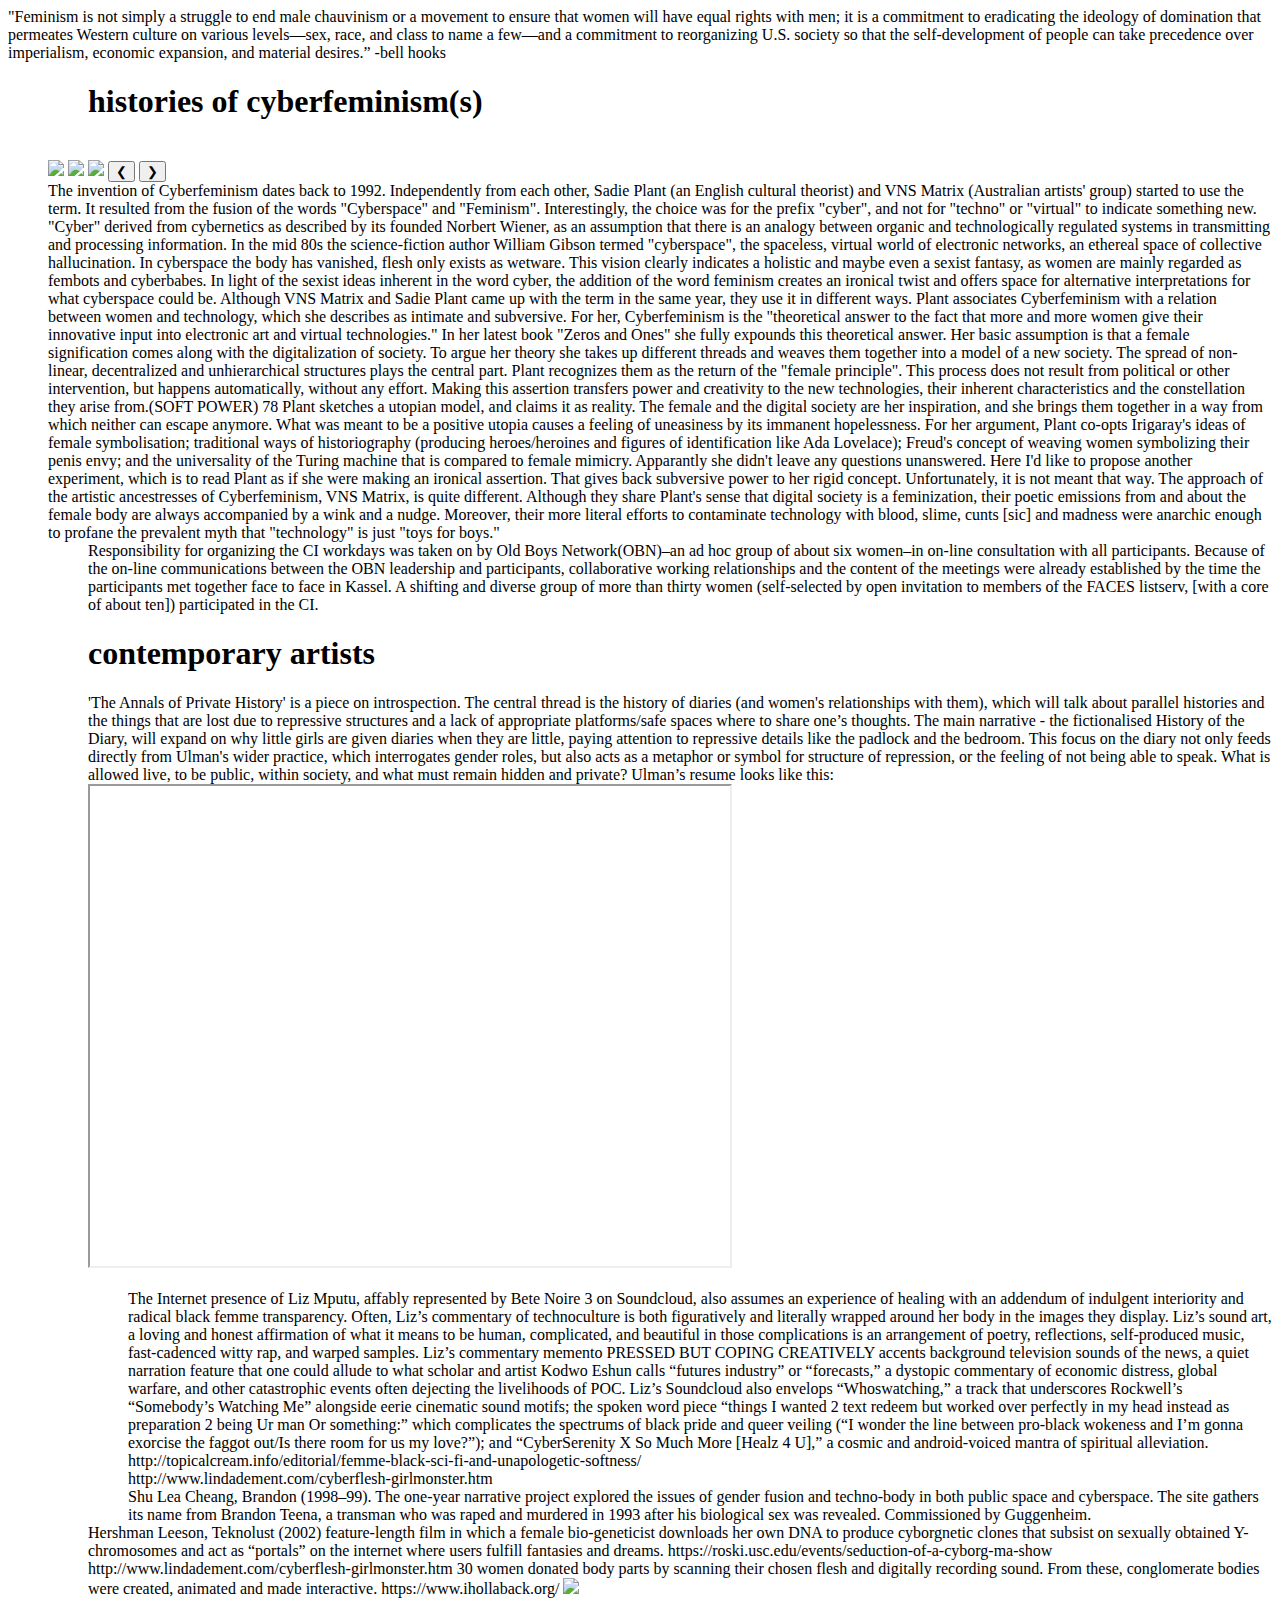
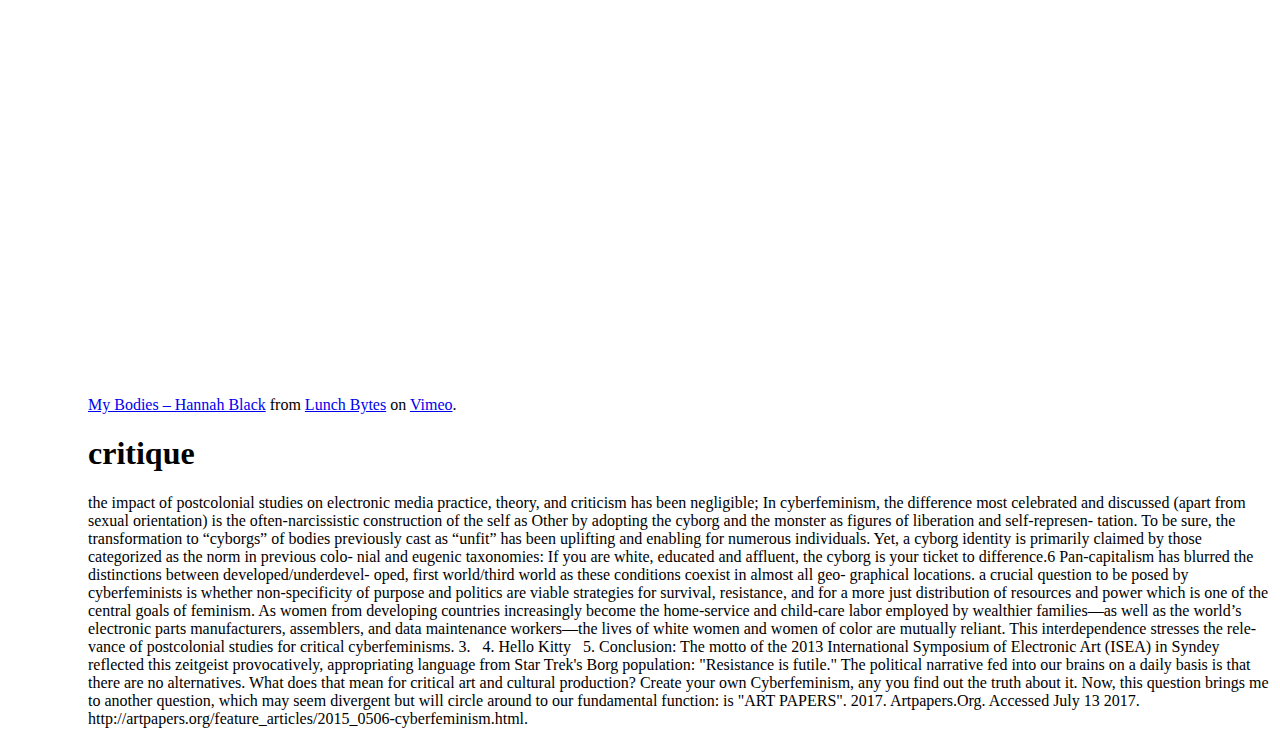
==== index.html @ 3888ca68 "Create index.html" ====
<!DOCTYPE html>
<html>
    <head>
        <script src="http://ajax.googleapis.com/ajax/libs/jquery/2.0.3/jquery.min.js"></script>
        <script src="../cf.js"></script>
        <link rel="stylesheet"  href="css/global.css" />
        <link rel="stylesheet">
        

        "Feminism is not simply a struggle to end male chauvinism or a movement to ensure that women will have equal rights with men; it is a commitment to eradicating the ideology of domination that permeates Western culture on various levels—sex, race, and class to name a few—and a commitment to reorganizing U.S. society so that the self-development of people can take precedence over imperialism, economic expansion, and material desires.” -bell hooks</head>
    <style>  p.monospace {font-family: "monospace", lucida console}
        </style>
    <body>
         <ul style="list-style-type:none">
        <h1> <ul>histories of cyberfeminism(s) </ul></h1>
             <br> 
<img class="mySlides" src="http://www.stitchingworlds.net/wp-content/uploads/2014/10/bookreview_sadieplant_desaturate_w.jpg" style= "width 66%"">
<img class="mySlides" src="https://images.vice.com/motherboard/content-images/contentimage/no-id/1416343956560545.jpg" style="width:66%">
<img class="mySlides" src="https://upload.wikimedia.org/wikipedia/commons/4/41/Donna_Haraway_and_Cayenne.jpg" style="width:66%">
             <button class="w3-button w3-display-left" onclick="plusDivs(-1)">&#10094;</button>
             <button class="w3-button w3-display-right" onclick="plusDivs(+1)">&#10095;</button>
             <br>
             The invention of Cyberfeminism dates back to 1992. Independently from each other, Sadie Plant (an English cultural theorist) and VNS Matrix (Australian artists' group) started to use the term. It resulted from the fusion of the words "Cyberspace" and "Feminism". Interestingly, the choice was for the prefix "cyber", and not for "techno" or "virtual" to indicate something new. "Cyber" derived from cybernetics as described by its founded Norbert Wiener, as an assumption that there is an analogy between organic and technologically regulated systems in transmitting and processing information. In the mid 80s the science-fiction author William Gibson termed "cyberspace", the spaceless, virtual world of electronic networks, an ethereal space of collective hallucination. In cyberspace the body has vanished, flesh only exists as wetware. This vision clearly indicates a holistic and maybe even a sexist fantasy, as women are mainly regarded as fembots and cyberbabes. In light of the sexist ideas inherent in the word cyber, the addition of the word feminism creates an ironical twist and offers space for alternative interpretations for what cyberspace could be.
Although VNS Matrix and Sadie Plant came up with the term in the same year, they use it in different ways. Plant associates Cyberfeminism with a relation between women and technology, which she describes as intimate and subversive. For her, Cyberfeminism is the "theoretical answer to the fact that more and more women give their innovative input into electronic art and virtual technologies." In her latest book "Zeros and Ones" she fully expounds this theoretical answer. Her basic assumption is that a female signification comes along with the digitalization of society. To argue her theory she takes up different threads and weaves them together into a model of a new society. The spread of non-linear, decentralized and unhierarchical structures plays the central part. Plant recognizes them as the return of the "female principle". This process does not result from political or other intervention, but happens automatically, without any effort. Making this assertion transfers power and creativity to the new technologies, their inherent characteristics and the constellation they arise from.(SOFT POWER) 78
Plant sketches a utopian model, and claims it as reality. The female and the digital society are her inspiration, and she brings them together in a way from which neither can escape anymore. What was meant to be a positive utopia causes a feeling of uneasiness by its immanent hopelessness. For her argument, Plant co-opts Irigaray's ideas of female symbolisation; traditional ways of historiography (producing heroes/heroines and figures of identification like Ada Lovelace); Freud's concept of weaving women symbolizing their penis envy; and the universality of the Turing machine that is compared to female mimicry. Apparantly she didn't leave any questions unanswered. Here I'd like to propose another experiment, which is to read Plant as if she were making an ironical assertion. That gives back subversive power to her rigid concept. Unfortunately, it is not meant that way. The approach of the artistic ancestresses of Cyberfeminism, VNS Matrix, is quite different. Although they share Plant's sense that digital society is a feminization, their poetic emissions from and about the female body are always accompanied by a wink and a nudge. Moreover, their more literal efforts to contaminate technology with blood, slime, cunts [sic] and madness were anarchic enough to profane the prevalent myth that "technology" is just "toys for boys." 
<ul> Responsibility for organizing the CI workdays was taken on by Old Boys Network(OBN)–an ad hoc group of about six women–in on-line consultation with all participants. Because of the on-line communications between the OBN leadership and participants, collaborative working relationships and the content of the meetings were already established by the time the participants met together face to face in Kassel. A shifting and diverse group of more than thirty women (self-selected by open invitation to members of the FACES listserv, [with a core of about ten]) participated in the CI.</ul>
<h1> <ul class='red'> contemporary artists</ul> </h1> 
<ul> 'The Annals of Private History' is a piece on introspection. The central thread is the history of diaries (and women's relationships with them), which will talk about parallel histories and the things that are lost due to repressive structures and a lack of appropriate platforms/safe spaces where to share one’s thoughts.
The main narrative - the fictionalised History of the Diary, will expand on why little girls are given diaries when they are little, paying attention to repressive details like the padlock and the bedroom.
This focus on the diary not only feeds directly from Ulman's wider practice, which interrogates gender roles, but also acts as a metaphor or symbol for structure of repression, or the feeling of not being able to speak. What is allowed live, to be public, within society, and what must remain hidden and private?
Ulman’s resume looks like this:
    <iframe class="relative" src="https://drive.google.com/file/d/0B1ld0yQIgqA-T1NPQ0VUZUczSU0/preview" width="640" height="480"></iframe>
<br> <br>
<ul class="red-hi"> The Internet presence of Liz Mputu, affably represented by Bete Noire 3 on Soundcloud, also assumes an experience of healing with an addendum of indulgent interiority and radical black femme transparency. Often, Liz’s commentary of technoculture is both figuratively and literally wrapped around her body in the images they display. Liz’s sound art, a loving and honest affirmation of what it means to be human, complicated, and beautiful in those complications is an arrangement of poetry, reflections, self-produced music, fast-cadenced witty rap, and warped samples. Liz’s commentary memento PRESSED BUT COPING CREATIVELY accents background television sounds of the news, a quiet narration feature that one could allude to what scholar and artist Kodwo Eshun calls “futures industry” or “forecasts,” a dystopic commentary of economic distress, global warfare, and other catastrophic events often dejecting the livelihoods of POC. Liz’s Soundcloud also envelops “Whoswatching,” a track that underscores Rockwell’s “Somebody’s Watching Me” alongside eerie cinematic sound motifs; the spoken word piece “things I wanted 2 text redeem but worked over perfectly in my head instead as preparation 2 being Ur man Or something:” which complicates the spectrums of black pride and queer veiling (“I wonder the line between pro-black wokeness and I’m gonna exorcise the faggot out/Is there room for us my love?”); and “CyberSerenity X So Much More [Healz 4 U],” a cosmic and android-voiced mantra of spiritual alleviation.

http://topicalcream.info/editorial/femme-black-sci-fi-and-unapologetic-softness/</ul>

<ul> http://www.lindadement.com/cyberflesh-girlmonster.htm</ul>
<ul> Shu Lea Cheang, Brandon (1998–99). The one-year narrative project explored the issues of gender fusion and techno-body in both public space and cyberspace. The site gathers its name from Brandon Teena, a transman who was raped and murdered in 1993 after his biological sex was revealed. Commissioned by Guggenheim. </ul>

Hershman Leeson, Teknolust (2002) feature-length film in which a female bio-geneticist downloads her own DNA to produce cyborgnetic clones that subsist on sexually obtained Y-chromosomes and act as “portals” on the internet where users fulfill fantasies and dreams. https://roski.usc.edu/events/seduction-of-a-cyborg-ma-show
        
http://www.lindadement.com/cyberflesh-girlmonster.htm 30 women donated body parts by scanning their chosen flesh and digitally recording sound. From these, conglomerate bodies were created, animated and made interactive.
https://www.ihollaback.org/



<img src="https://pbs.twimg.com/media/DEJB2QsXsAAyb9S.jpg:large" data-height="386" data-width="600" style="margin-top: 0px;">
<br>
<img class="image-embed--image" srcset="http://assets.vogue.com/photos/5891b73b8c64075803ad2165/master/w_410,c_limit/juliana-huxtable-interview-general-view.jpg" data-reactid="159"><br>
<iframe src="https://player.vimeo.com/video/85906379" width="640" height="360" frameborder="0" webkitallowfullscreen mozallowfullscreen allowfullscreen></iframe>
<p><a href="https://vimeo.com/85906379">My Bodies &ndash; Hannah Black</a> from <a href="https://vimeo.com/user24838052">Lunch Bytes</a> on <a href="https://vimeo.com">Vimeo</a>.</p>

<h1>critique</h1>  the impact of postcolonial studies on electronic media practice, theory, and criticism has been negligible; In cyberfeminism, the difference most celebrated and discussed (apart from sexual orientation) is the often-narcissistic construction of the self as Other by adopting the cyborg and the monster as figures of liberation and self-represen- tation. To be sure, the transformation to “cyborgs” of bodies previously cast as “unfit” has been uplifting and enabling for numerous individuals. Yet, a cyborg identity is primarily claimed by those categorized as the norm in previous colo- nial and eugenic taxonomies: If you are white, educated and affluent, the cyborg is your ticket to difference.6 

Pan-capitalism has blurred the distinctions between developed/underdevel- oped, first world/third world as these conditions coexist in almost all geo- graphical locations. a crucial question to be posed by cyberfeminists is whether non-specificity of purpose and politics are viable strategies for survival, resistance, and for a more just distribution of resources and power which is one of the central goals of feminism. As women from developing countries increasingly become the home-service and child-care labor employed by wealthier families—as well as the world’s electronic parts manufacturers, assemblers, and data maintenance workers—the lives of white women and women of color are mutually reliant. This interdependence stresses the rele- vance of postcolonial studies for critical cyberfeminisms. 
	3.	 
	4.	Hello Kitty  
	5.	Conclusion: 
        
        The motto of the 2013 International Symposium of Electronic Art (ISEA) in Syndey reflected this zeitgeist provocatively, appropriating language from Star Trek's Borg population: "Resistance is futile." The political narrative fed into our brains on a daily basis is that there are no alternatives. What does that mean for critical art and cultural production? 
   
Create your own Cyberfeminism, any you find out the truth about it. 
Now, this question brings me to another question, which may seem divergent but will circle around to our fundamental function: is 
        
        "ART PAPERS". 2017. Artpapers.Org. Accessed July 13 2017. http://artpapers.org/feature_articles/2015_0506-cyberfeminism.html.
    </body>
</html>
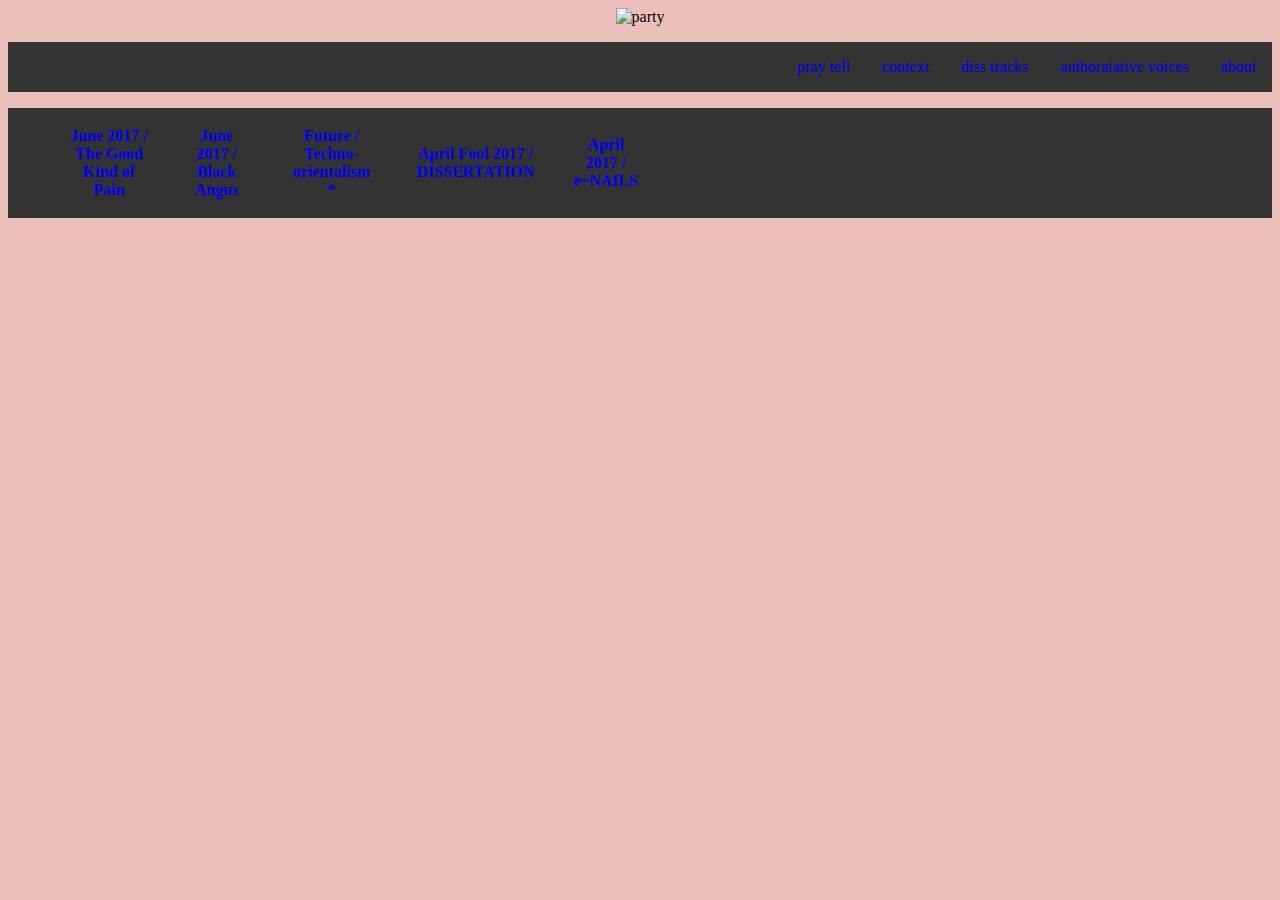
==== commit 252424d0: "Update index.html" ====
--- a/index.html
+++ b/index.html
@@ -1,70 +1,65 @@
-<!DOCTYPE html>
-<html>
-    <head>
-        <script src="http://ajax.googleapis.com/ajax/libs/jquery/2.0.3/jquery.min.js"></script>
-        <script src="../cf.js"></script>
-        <link rel="stylesheet"  href="css/global.css" />
-        <link rel="stylesheet">
+<!DOCTYPE html> 
+
+	<head>
+		<title>(party)</title>
+		<link rel="stylesheet"  href="css/global.css"/>
+        <link rel="stylesheet" type="text/css" href="reset.css">
+      <center> <img src="party.jpg" alt="party" width="1080" height="1314"> </center>  
+</head>
+	<body bgcolor= #ECBFBB>
+<p> 	
+<style>
+    
+ul {
+    list-style-type: none;
+    margin: 2;
+    padding: 3;
+    overflow: hidden;
+    background-color: #333333;
+}
+
+li {
+    float: right;
+}
+
+li a {
+    display: block;
+    text-align: center;
+    padding: 16px;
+    text-decoration: none;
+}
+
+li a:hover {
+    background-color: #111111;
+}
+    
+p.monospace {font-family: "monospace", courier new}
+
+    </style>
+       
+<body>
+
+<ul>
+<li><a href="about.html">about</a></li>
+ <li><a href="/voices/voices.html">authoratative voices</a></li>
+  <li><a href="disstracks/disstracks.html">diss tracks</a></li>
+  <li><a href="table.html">context</a></li>
+<li><a href="feedback.html">pray tell</a></li>
+  
+</ul>
+    </body></p>
         
+ <ul style="list-style-type:none">
+<table style="width:50%">
+  <tr>
+    <th><li class='red'><a href="https://docs.google.com/">June 2017 /<br> The Good Kind of Pain</a></li></th>
+    <th><li class='green'><a href="https://docs.google.com/">June 2017 /<br>  Black Angus </a></li></th>
+      <th><li class='red-hi'><a href="https://docs.google.com/">Future /<br> Techno-orientalism <br>*</a></li></th>
+      <th><li class='event'><a href="https://docs.google.com/">April Fool 2017 / <br>DISSERTATION</a></li>	</th>
+       <th><li class='red'><a href="enails.pdf">April 2017 / <br>e~NAILS</a></li>	</th>
+  </tr>
+</table>
 
-        "Feminism is not simply a struggle to end male chauvinism or a movement to ensure that women will have equal rights with men; it is a commitment to eradicating the ideology of domination that permeates Western culture on various levels—sex, race, and class to name a few—and a commitment to reorganizing U.S. society so that the self-development of people can take precedence over imperialism, economic expansion, and material desires.” -bell hooks</head>
-    <style>  p.monospace {font-family: "monospace", lucida console}
-        </style>
-    <body>
-         <ul style="list-style-type:none">
-        <h1> <ul>histories of cyberfeminism(s) </ul></h1>
-             <br> 
-<img class="mySlides" src="http://www.stitchingworlds.net/wp-content/uploads/2014/10/bookreview_sadieplant_desaturate_w.jpg" style= "width 66%"">
-<img class="mySlides" src="https://images.vice.com/motherboard/content-images/contentimage/no-id/1416343956560545.jpg" style="width:66%">
-<img class="mySlides" src="https://upload.wikimedia.org/wikipedia/commons/4/41/Donna_Haraway_and_Cayenne.jpg" style="width:66%">
-             <button class="w3-button w3-display-left" onclick="plusDivs(-1)">&#10094;</button>
-             <button class="w3-button w3-display-right" onclick="plusDivs(+1)">&#10095;</button>
-             <br>
-             The invention of Cyberfeminism dates back to 1992. Independently from each other, Sadie Plant (an English cultural theorist) and VNS Matrix (Australian artists' group) started to use the term. It resulted from the fusion of the words "Cyberspace" and "Feminism". Interestingly, the choice was for the prefix "cyber", and not for "techno" or "virtual" to indicate something new. "Cyber" derived from cybernetics as described by its founded Norbert Wiener, as an assumption that there is an analogy between organic and technologically regulated systems in transmitting and processing information. In the mid 80s the science-fiction author William Gibson termed "cyberspace", the spaceless, virtual world of electronic networks, an ethereal space of collective hallucination. In cyberspace the body has vanished, flesh only exists as wetware. This vision clearly indicates a holistic and maybe even a sexist fantasy, as women are mainly regarded as fembots and cyberbabes. In light of the sexist ideas inherent in the word cyber, the addition of the word feminism creates an ironical twist and offers space for alternative interpretations for what cyberspace could be.
-Although VNS Matrix and Sadie Plant came up with the term in the same year, they use it in different ways. Plant associates Cyberfeminism with a relation between women and technology, which she describes as intimate and subversive. For her, Cyberfeminism is the "theoretical answer to the fact that more and more women give their innovative input into electronic art and virtual technologies." In her latest book "Zeros and Ones" she fully expounds this theoretical answer. Her basic assumption is that a female signification comes along with the digitalization of society. To argue her theory she takes up different threads and weaves them together into a model of a new society. The spread of non-linear, decentralized and unhierarchical structures plays the central part. Plant recognizes them as the return of the "female principle". This process does not result from political or other intervention, but happens automatically, without any effort. Making this assertion transfers power and creativity to the new technologies, their inherent characteristics and the constellation they arise from.(SOFT POWER) 78
-Plant sketches a utopian model, and claims it as reality. The female and the digital society are her inspiration, and she brings them together in a way from which neither can escape anymore. What was meant to be a positive utopia causes a feeling of uneasiness by its immanent hopelessness. For her argument, Plant co-opts Irigaray's ideas of female symbolisation; traditional ways of historiography (producing heroes/heroines and figures of identification like Ada Lovelace); Freud's concept of weaving women symbolizing their penis envy; and the universality of the Turing machine that is compared to female mimicry. Apparantly she didn't leave any questions unanswered. Here I'd like to propose another experiment, which is to read Plant as if she were making an ironical assertion. That gives back subversive power to her rigid concept. Unfortunately, it is not meant that way. The approach of the artistic ancestresses of Cyberfeminism, VNS Matrix, is quite different. Although they share Plant's sense that digital society is a feminization, their poetic emissions from and about the female body are always accompanied by a wink and a nudge. Moreover, their more literal efforts to contaminate technology with blood, slime, cunts [sic] and madness were anarchic enough to profane the prevalent myth that "technology" is just "toys for boys." 
-<ul> Responsibility for organizing the CI workdays was taken on by Old Boys Network(OBN)–an ad hoc group of about six women–in on-line consultation with all participants. Because of the on-line communications between the OBN leadership and participants, collaborative working relationships and the content of the meetings were already established by the time the participants met together face to face in Kassel. A shifting and diverse group of more than thirty women (self-selected by open invitation to members of the FACES listserv, [with a core of about ten]) participated in the CI.</ul>
-<h1> <ul class='red'> contemporary artists</ul> </h1> 
-<ul> 'The Annals of Private History' is a piece on introspection. The central thread is the history of diaries (and women's relationships with them), which will talk about parallel histories and the things that are lost due to repressive structures and a lack of appropriate platforms/safe spaces where to share one’s thoughts.
-The main narrative - the fictionalised History of the Diary, will expand on why little girls are given diaries when they are little, paying attention to repressive details like the padlock and the bedroom.
-This focus on the diary not only feeds directly from Ulman's wider practice, which interrogates gender roles, but also acts as a metaphor or symbol for structure of repression, or the feeling of not being able to speak. What is allowed live, to be public, within society, and what must remain hidden and private?
-Ulman’s resume looks like this:
-    <iframe class="relative" src="https://drive.google.com/file/d/0B1ld0yQIgqA-T1NPQ0VUZUczSU0/preview" width="640" height="480"></iframe>
-<br> <br>
-<ul class="red-hi"> The Internet presence of Liz Mputu, affably represented by Bete Noire 3 on Soundcloud, also assumes an experience of healing with an addendum of indulgent interiority and radical black femme transparency. Often, Liz’s commentary of technoculture is both figuratively and literally wrapped around her body in the images they display. Liz’s sound art, a loving and honest affirmation of what it means to be human, complicated, and beautiful in those complications is an arrangement of poetry, reflections, self-produced music, fast-cadenced witty rap, and warped samples. Liz’s commentary memento PRESSED BUT COPING CREATIVELY accents background television sounds of the news, a quiet narration feature that one could allude to what scholar and artist Kodwo Eshun calls “futures industry” or “forecasts,” a dystopic commentary of economic distress, global warfare, and other catastrophic events often dejecting the livelihoods of POC. Liz’s Soundcloud also envelops “Whoswatching,” a track that underscores Rockwell’s “Somebody’s Watching Me” alongside eerie cinematic sound motifs; the spoken word piece “things I wanted 2 text redeem but worked over perfectly in my head instead as preparation 2 being Ur man Or something:” which complicates the spectrums of black pride and queer veiling (“I wonder the line between pro-black wokeness and I’m gonna exorcise the faggot out/Is there room for us my love?”); and “CyberSerenity X So Much More [Healz 4 U],” a cosmic and android-voiced mantra of spiritual alleviation.
+</ul> </body>
 
-http://topicalcream.info/editorial/femme-black-sci-fi-and-unapologetic-softness/</ul>
-
-<ul> http://www.lindadement.com/cyberflesh-girlmonster.htm</ul>
-<ul> Shu Lea Cheang, Brandon (1998–99). The one-year narrative project explored the issues of gender fusion and techno-body in both public space and cyberspace. The site gathers its name from Brandon Teena, a transman who was raped and murdered in 1993 after his biological sex was revealed. Commissioned by Guggenheim. </ul>
-
-Hershman Leeson, Teknolust (2002) feature-length film in which a female bio-geneticist downloads her own DNA to produce cyborgnetic clones that subsist on sexually obtained Y-chromosomes and act as “portals” on the internet where users fulfill fantasies and dreams. https://roski.usc.edu/events/seduction-of-a-cyborg-ma-show
-        
-http://www.lindadement.com/cyberflesh-girlmonster.htm 30 women donated body parts by scanning their chosen flesh and digitally recording sound. From these, conglomerate bodies were created, animated and made interactive.
-https://www.ihollaback.org/
-
-
-
-<img src="https://pbs.twimg.com/media/DEJB2QsXsAAyb9S.jpg:large" data-height="386" data-width="600" style="margin-top: 0px;">
-<br>
-<img class="image-embed--image" srcset="http://assets.vogue.com/photos/5891b73b8c64075803ad2165/master/w_410,c_limit/juliana-huxtable-interview-general-view.jpg" data-reactid="159"><br>
-<iframe src="https://player.vimeo.com/video/85906379" width="640" height="360" frameborder="0" webkitallowfullscreen mozallowfullscreen allowfullscreen></iframe>
-<p><a href="https://vimeo.com/85906379">My Bodies &ndash; Hannah Black</a> from <a href="https://vimeo.com/user24838052">Lunch Bytes</a> on <a href="https://vimeo.com">Vimeo</a>.</p>
-
-<h1>critique</h1>  the impact of postcolonial studies on electronic media practice, theory, and criticism has been negligible; In cyberfeminism, the difference most celebrated and discussed (apart from sexual orientation) is the often-narcissistic construction of the self as Other by adopting the cyborg and the monster as figures of liberation and self-represen- tation. To be sure, the transformation to “cyborgs” of bodies previously cast as “unfit” has been uplifting and enabling for numerous individuals. Yet, a cyborg identity is primarily claimed by those categorized as the norm in previous colo- nial and eugenic taxonomies: If you are white, educated and affluent, the cyborg is your ticket to difference.6 
-
-Pan-capitalism has blurred the distinctions between developed/underdevel- oped, first world/third world as these conditions coexist in almost all geo- graphical locations. a crucial question to be posed by cyberfeminists is whether non-specificity of purpose and politics are viable strategies for survival, resistance, and for a more just distribution of resources and power which is one of the central goals of feminism. As women from developing countries increasingly become the home-service and child-care labor employed by wealthier families—as well as the world’s electronic parts manufacturers, assemblers, and data maintenance workers—the lives of white women and women of color are mutually reliant. This interdependence stresses the rele- vance of postcolonial studies for critical cyberfeminisms. 
-	3.	 -
-	4.	Hello Kitty  -
-	5.	Conclusion: 
-        
-        The motto of the 2013 International Symposium of Electronic Art (ISEA) in Syndey reflected this zeitgeist provocatively, appropriating language from Star Trek's Borg population: "Resistance is futile." The political narrative fed into our brains on a daily basis is that there are no alternatives. What does that mean for critical art and cultural production? 
-   
-Create your own Cyberfeminism, any you find out the truth about it. 
-Now, this question brings me to another question, which may seem divergent but will circle around to our fundamental function: is 
-        
-        "ART PAPERS". 2017. Artpapers.Org. Accessed July 13 2017. http://artpapers.org/feature_articles/2015_0506-cyberfeminism.html.
-    </body>
 </html>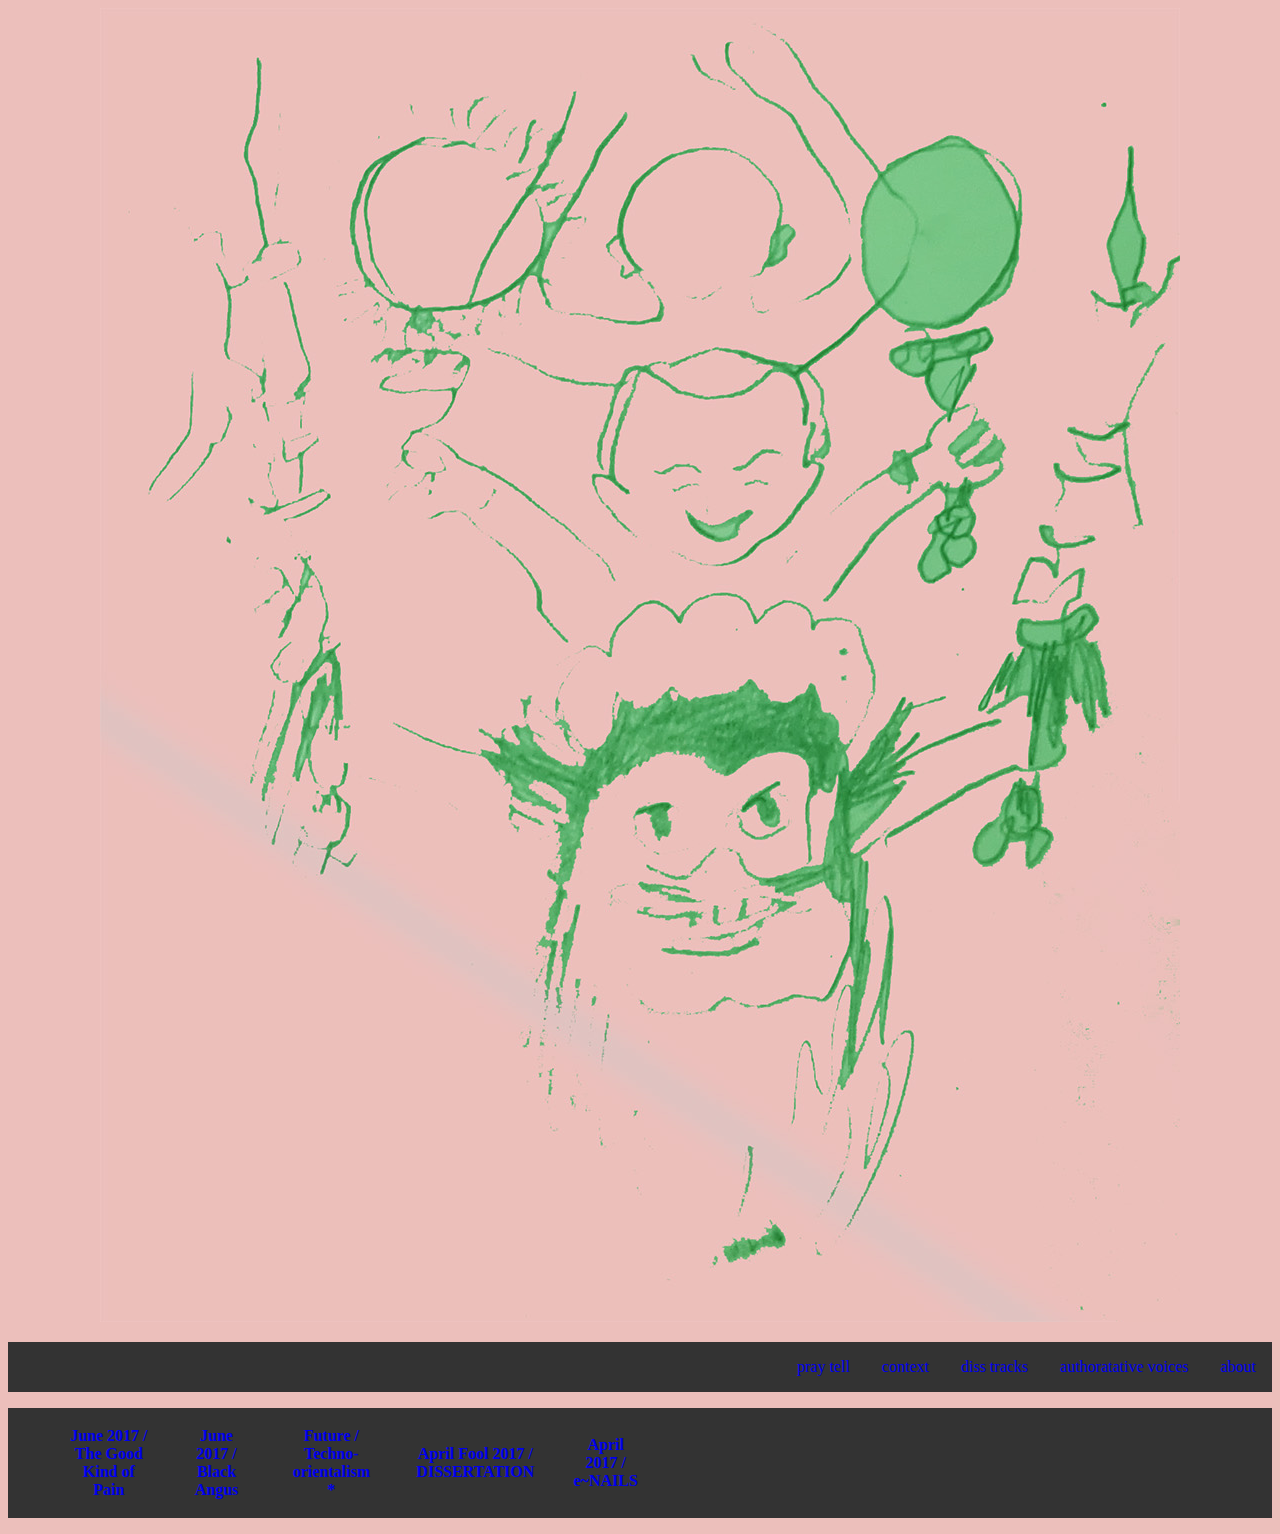
==== commit 6892fa24: "Rename INDEX.html to index.html" ====
--- a/index.html
+++ b/index.html
@@ -1,10 +1,10 @@
 <!DOCTYPE html> 
 
-	<head>
-		<title>(party)</title>
-		<link rel="stylesheet"  href="css/global.css"/>
-        <link rel="stylesheet" type="text/css" href="reset.css">
-      <center> <img src="party.jpg" alt="party" width="1080" height="1314"> </center>  
+<head>
+    <title>(party)</title>
+    <link rel="stylesheet"  href="css/global.css"/>
+    <link rel="stylesheet" type="text/css" href="reset.css">
+    <center> <img src="party.jpg" alt="party" width="1080" height="1314"> </center>  
 </head>
 	<body bgcolor= #ECBFBB>
 <p> 	
@@ -31,20 +31,18 @@
 
 li a:hover {
     background-color: #111111;
-}
-    
+}   
 p.monospace {font-family: "monospace", courier new}
-
     </style>
        
 <body>
 
 <ul>
-<li><a href="about.html">about</a></li>
- <li><a href="/voices/voices.html">authoratative voices</a></li>
-  <li><a href="disstracks/disstracks.html">diss tracks</a></li>
-  <li><a href="table.html">context</a></li>
-<li><a href="feedback.html">pray tell</a></li>
+    <li><a href="about.html">about</a></li>
+    <li><a href="/voices/voices.html">authoratative voices</a></li>
+    <li><a href="disstracks/disstracks.html">diss tracks</a></li>
+    <li><a href="table.html">context</a></li>
+    <li><a href="feedback.html">pray tell</a></li>
   
 </ul>
     </body></p>
@@ -54,12 +52,12 @@
   <tr>
     <th><li class='red'><a href="https://docs.google.com/">June 2017 /<br> The Good Kind of Pain</a></li></th>
     <th><li class='green'><a href="https://docs.google.com/">June 2017 /<br>  Black Angus </a></li></th>
-      <th><li class='red-hi'><a href="https://docs.google.com/">Future /<br> Techno-orientalism <br>*</a></li></th>
-      <th><li class='event'><a href="https://docs.google.com/">April Fool 2017 / <br>DISSERTATION</a></li>	</th>
-       <th><li class='red'><a href="enails.pdf">April 2017 / <br>e~NAILS</a></li>	</th>
+    <th><li class='red-hi'><a href="https://docs.google.com/">Future /<br> Techno-orientalism <br>*</a></li></th>
+    <th><li class='event'><a href="https://docs.google.com/">April Fool 2017 / <br>DISSERTATION</a></li>	</th>
+    <th><li class='red'><a href="enails.pdf">April 2017 / <br>e~NAILS</a></li>	</th>
   </tr>
 </table>
 
 </ul> </body>
 
-</html>+</html>
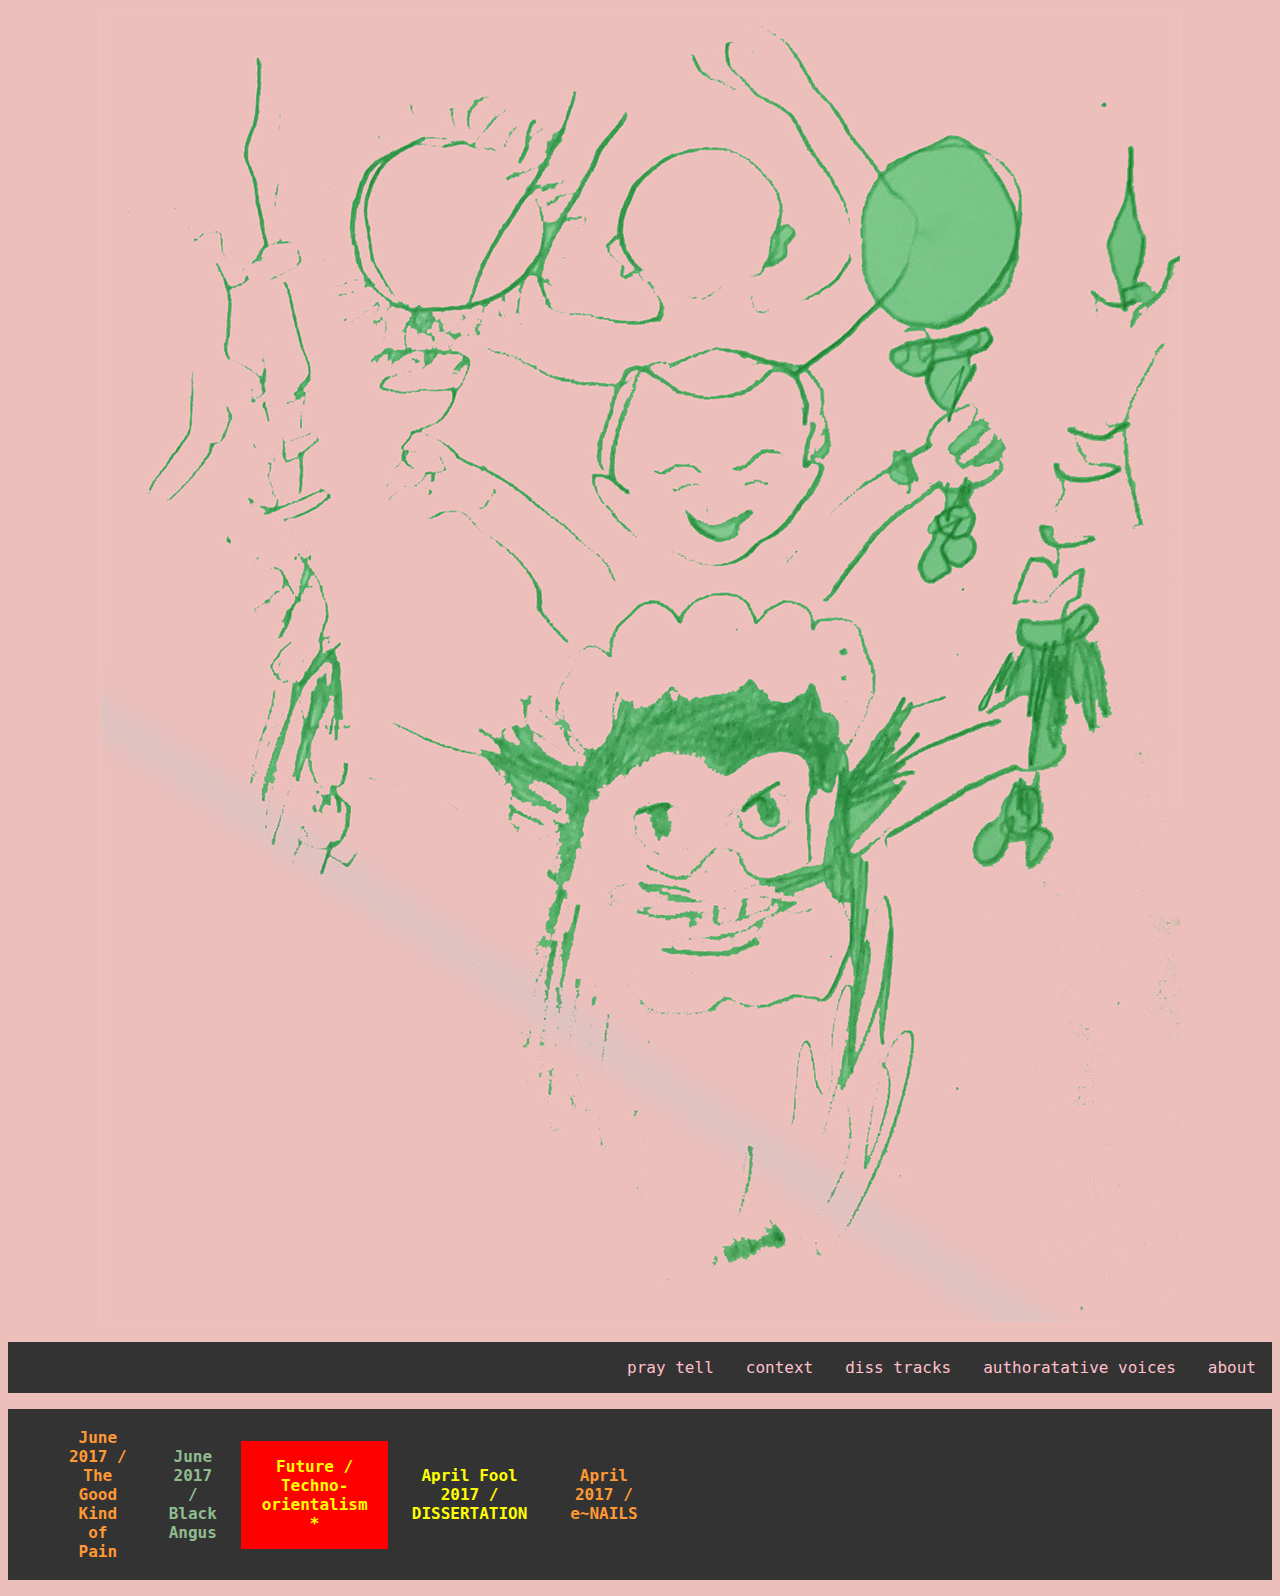
==== commit 1082cff3: "Update index.html" ====
--- a/index.html
+++ b/index.html
@@ -38,11 +38,11 @@
 <body>
 
 <ul>
-    <li><a href="about.html">about</a></li>
-    <li><a href="/voices/voices.html">authoratative voices</a></li>
-    <li><a href="disstracks/disstracks.html">diss tracks</a></li>
-    <li><a href="table.html">context</a></li>
-    <li><a href="feedback.html">pray tell</a></li>
+    <li><a href=#>about</a></li>
+    <li><a href=#>authoratative voices</a></li>
+    <li><a href=#>diss tracks</a></li>
+    <li><a href=#>context</a></li>
+    <li><a href=#>pray tell</a></li>
   
 </ul>
     </body></p>
@@ -54,7 +54,7 @@
     <th><li class='green'><a href="https://docs.google.com/">June 2017 /<br>  Black Angus </a></li></th>
     <th><li class='red-hi'><a href="https://docs.google.com/">Future /<br> Techno-orientalism <br>*</a></li></th>
     <th><li class='event'><a href="https://docs.google.com/">April Fool 2017 / <br>DISSERTATION</a></li>	</th>
-    <th><li class='red'><a href="enails.pdf">April 2017 / <br>e~NAILS</a></li>	</th>
+    <th><li class='red'><a href=#>April 2017 / <br>e~NAILS</a></li>	</th>
   </tr>
 </table>
 
--- a/css/global.css
+++ b/css/global.css
@@ -0,0 +1,174 @@
+p.monospace {font-family: "monospace", courier new}
+
+p  {
+    margin-right: 4cm;
+}
+
+p.one:hover + img{
+   display: block;
+}
+
+p.two:hover img{ 
+   display: block;
+}
+
+a {font-family: "monospace", courier new}
+
+a:link {
+	color: pink; 
+	text-decoration: none; 
+	}
+
+a:visited {
+	color: white; 
+	text-decoration: line-through;
+	}
+
+a:hover {
+	color: red; 
+	background-color: #00F;
+	text-decoration: none;
+	}
+
+a:active { 
+	color: #99ccff; 
+	text-decoration: none; }
+
+img {
+	margin: 0;
+	border: none;
+	padding: 0; }
+
+.red {
+	color: #F00; }
+
+.red a:link {
+	color: #ff9933; 
+	text-decoration: none; }
+
+.red a:visited {
+	color: #ff9933; }
+
+.red a:hover {
+	color: pink; 
+	background-color: #ff9933;
+	text-decoration: none; }
+
+.red a:active { 
+	color: #F00; 
+	text-decoration: none; }	
+
+.red-hi {
+	color: pink;
+	background-color: #F00;
+	text-decoration: none;}
+
+.red-hi a:link {
+	color: #FF0;
+	background-color: #F00; 
+	text-decoration: none;}
+
+.red-hi a:visited {
+	color: ghostwhite;
+    background-color: #333333; 
+	text-decoration: none;}
+
+.red-hi a:hover {
+	color: #FFF;
+	background-color: #333333;
+	text-decoration: none;}
+
+.red-hi a:active { 
+	color: #FFF; 
+	text-decoration: none;}
+	
+	
+	
+	
+// event
+
+.event {
+	color: yellow; }
+
+.event a:link {
+	color: yellow; }
+
+.event a:visited {
+	color: darkseagreen; }
+
+.event a:hover {
+	color: pink; 
+	background-color: yellow;}
+
+.event a:active { 
+	color: #FFF; }	
+
+
+// green 
+
+.green {
+	color: darkseagreen;
+	background-color: none;
+	text-decoration: none;}
+
+.green a:link {
+	color: darkseagreen;
+	background-color: none; 
+	text-decoration: none;}
+
+.green a:visited {
+	color: pink;}
+
+.green a:hover {
+	color: pink;
+	background-color: darkseagreen;
+	text-decoration: none;}
+
+.green a:active { 
+	color: #FFF; 
+	text-decoration: none;}
+
+.blu {
+	color: #ffff99; }
+
+.blue a:link {
+	color: #ffff99; 
+	text-decoration: none; }
+
+.blu a:visited {
+	color: #ffff99; }
+
+.blu a:hover {
+	color: #ffff99; 
+	text-decoration: none; }
+
+.blu a:active { 
+	color: #ffff99; 
+	text-decoration: none; }	
+
+span.a {
+  display: inline; /* the default for span */
+  width: 100px;
+  height: 100px;
+  padding: 5px;
+  border: 1px solid blue;  
+  background-color: yellow; 
+}
+
+span.b {
+  display: inline-block;
+  width: 100px;
+  height: 100px;
+  padding: 5px;
+  border: 1px solid blue;    
+  background-color: yellow; 
+}
+
+span.c {
+  display: block;
+  width: 100px;
+  height: 100px;
+  padding: 5px;
+  border: 1px solid blue;    
+  background-color: yellow; 
+}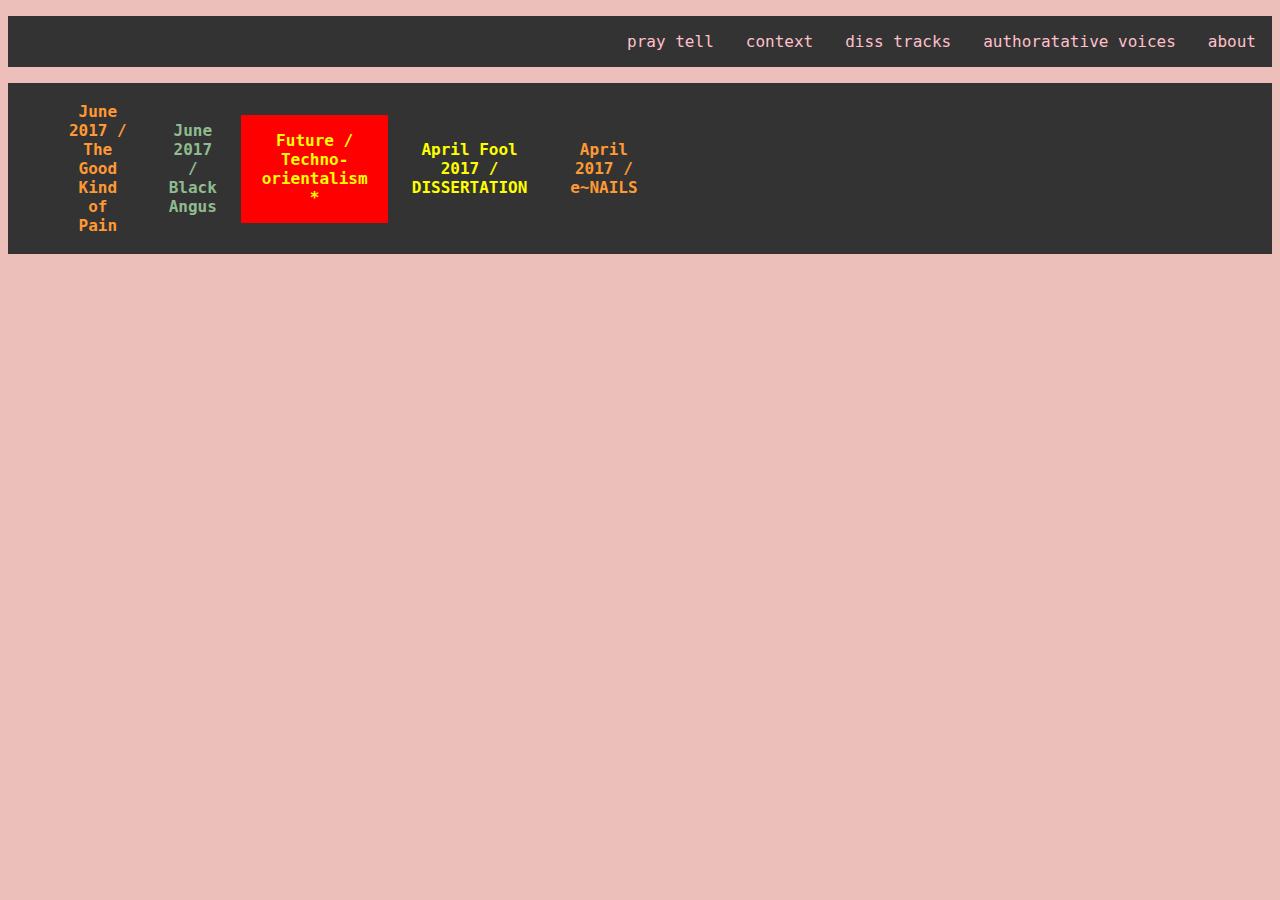
==== commit e004795f: "m" ====
--- a/index.html
+++ b/index.html
@@ -4,7 +4,6 @@
     <title>(party)</title>
     <link rel="stylesheet"  href="css/global.css"/>
     <link rel="stylesheet" type="text/css" href="reset.css">
-    <center> <img src="party.jpg" alt="party" width="1080" height="1314"> </center>  
 </head>
 	<body bgcolor= #ECBFBB>
 <p> 	
--- a/css/global.css
+++ b/css/global.css
@@ -1,8 +1,12 @@
-p.monospace {font-family: "monospace", courier new}
+.monospace {font-family: "monospace", Monaco}
 
-p  {
+  {
     margin-right: 4cm;
 }
+.hover_img a { position:relative; }
+.hover_img a span { position:absolute; display:none; z-index:99; }
+.hover_img a:hover span { display:block; }
+
 
 p.one:hover + img{
    display: block;
@@ -12,7 +16,7 @@
    display: block;
 }
 
-a {font-family: "monospace", courier new}
+a {font-family: "monospace", Monaco}
 
 a:link {
 	color: pink; 
@@ -20,13 +24,13 @@
 	}
 
 a:visited {
-	color: white; 
+	color: pink; 
 	text-decoration: line-through;
 	}
 
 a:hover {
-	color: red; 
-	background-color: #00F;
+	color: pink; 
+	background-color: none;
 	text-decoration: none;
 	}
 
@@ -40,7 +44,12 @@
 	padding: 0; }
 
 .red {
-	color: #F00; }
+    color: #ff9933;
+    font-family: "monospace", Monaco;
+    text-decoration: none;}
+.red a:{
+	color: #F00;
+}
 
 .red a:link {
 	color: #ff9933; 
@@ -51,7 +60,7 @@
 
 .red a:hover {
 	color: pink; 
-	background-color: #ff9933;
+	background-color: none;
 	text-decoration: none; }
 
 .red a:active { 
@@ -104,9 +113,8 @@
 	color: #FFF; }	
 
 
-// green 
-
 .green {
+    font-family: "monospace", Monaco;
 	color: darkseagreen;
 	background-color: none;
 	text-decoration: none;}
@@ -117,25 +125,29 @@
 	text-decoration: none;}
 
 .green a:visited {
-	color: pink;}
+	color: darkseagreen;}
 
 .green a:hover {
-	color: pink;
-	background-color: darkseagreen;
+	color: darkseagreen;
+	background-color: none;
 	text-decoration: none;}
 
 .green a:active { 
-	color: #FFF; 
+	color: darkseagreen; 
 	text-decoration: none;}
 
 .blu {
-	color: #ffff99; }
+    font-family: "monospace", Monaco;
+	color: #ffff99; 
+	text-decoration: none;}
 
-.blue a:link {
+.blu a:link {
+    font-family: "monospace", Monaco;
 	color: #ffff99; 
-	text-decoration: none; }
+	text-decoration: none;}
 
 .blu a:visited {
+    font-family: "monospace", Monaco;
 	color: #ffff99; }
 
 .blu a:hover {
@@ -146,29 +158,3 @@
 	color: #ffff99; 
 	text-decoration: none; }	
 
-span.a {
-  display: inline; /* the default for span */
-  width: 100px;
-  height: 100px;
-  padding: 5px;
-  border: 1px solid blue;  
-  background-color: yellow; 
-}
-
-span.b {
-  display: inline-block;
-  width: 100px;
-  height: 100px;
-  padding: 5px;
-  border: 1px solid blue;    
-  background-color: yellow; 
-}
-
-span.c {
-  display: block;
-  width: 100px;
-  height: 100px;
-  padding: 5px;
-  border: 1px solid blue;    
-  background-color: yellow; 
-}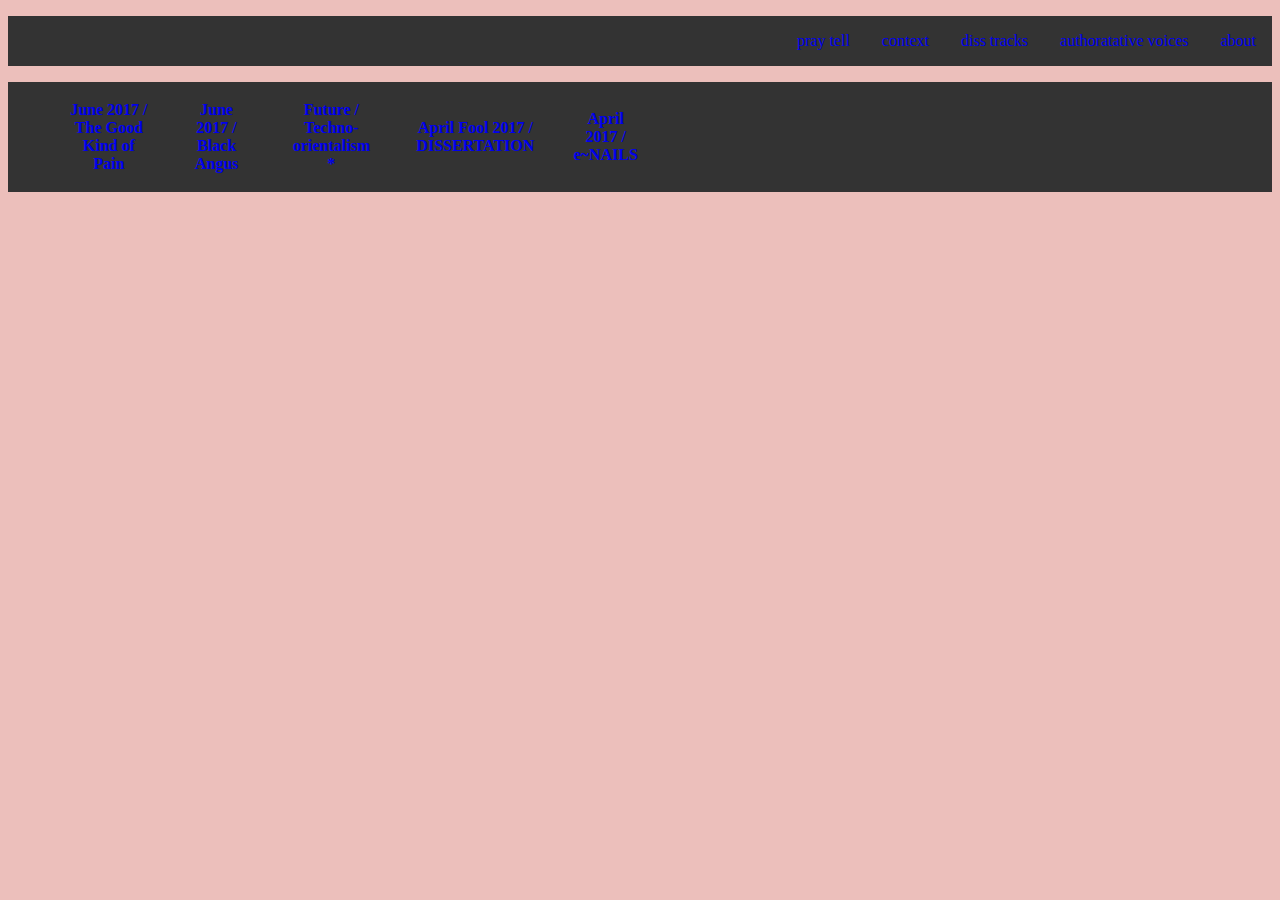
==== commit e4543135: "Update index.html" ====
--- a/index.html
+++ b/index.html
@@ -1,11 +1,6 @@
 <!DOCTYPE html> 
 
-<head>
-    <title>(party)</title>
-    <link rel="stylesheet"  href="css/global.css"/>
-    <link rel="stylesheet" type="text/css" href="reset.css">
-</head>
-	<body bgcolor= #ECBFBB>
+<body bgcolor= #ECBFBB>
 <p> 	
 <style>
     
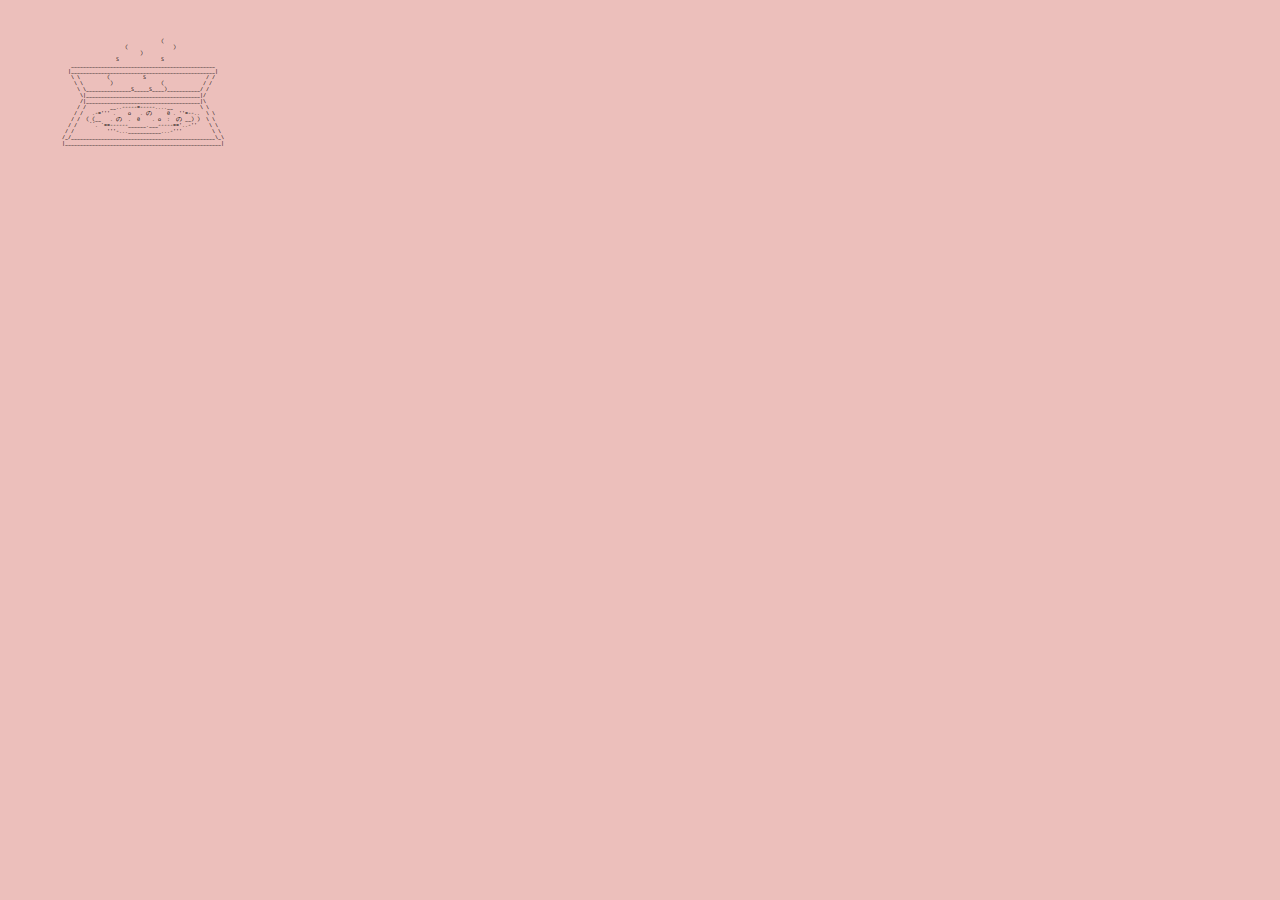
==== commit d1baf18e: "k" ====
--- a/index.html
+++ b/index.html
@@ -1,57 +1,53 @@
 <!DOCTYPE html> 
+<html>
+ <head>
+     
+    <link rel="stylesheet"
+          href="https://fonts.googleapis.com/css2?family=Inconsolata&display=swap">
+    <style>
+      body {
+        font-family: 'Inconsolata', monospace;
+        font-size: 6px;
+      }
+      a:link, a:visited {
+  	color: black;
+  	text-decoration: none;
+	line-height: .5;
+       }
+    </style>
+ </head>
+<body>
+
+<div style="width:10000px;line-height: 1">
+&nbsp; &nbsp; &nbsp; &nbsp; &nbsp; &nbsp; &nbsp; &nbsp; &nbsp; &nbsp; &nbsp; &nbsp; &nbsp; &nbsp; &nbsp; &nbsp; &nbsp; &nbsp; &nbsp; &nbsp; &nbsp; &nbsp; &nbsp; &nbsp; &nbsp; &nbsp; &nbsp; &nbsp; &nbsp; &nbsp; &nbsp; &nbsp; &nbsp; &nbsp; &nbsp; &nbsp; &nbsp; &nbsp; &nbsp; &nbsp; &nbsp; &nbsp; &nbsp; &nbsp;&nbsp;<br>
+&nbsp; &nbsp; &nbsp; &nbsp; &nbsp; &nbsp; &nbsp; &nbsp; &nbsp; &nbsp; &nbsp; &nbsp; &nbsp; &nbsp; &nbsp; &nbsp; &nbsp; &nbsp; &nbsp; &nbsp; &nbsp; &nbsp; &nbsp; &nbsp; &nbsp; &nbsp; &nbsp; &nbsp; &nbsp; &nbsp; &nbsp; &nbsp; &nbsp; &nbsp; &nbsp; &nbsp; &nbsp; &nbsp; &nbsp; &nbsp; &nbsp; &nbsp; &nbsp; &nbsp; &nbsp; &nbsp; &nbsp; &nbsp; &nbsp; &nbsp; &nbsp; &nbsp; &nbsp; &nbsp; &nbsp; &nbsp; &nbsp; &nbsp; &nbsp; &nbsp; &nbsp; &nbsp; &nbsp; &nbsp; &nbsp; &nbsp; &nbsp; &nbsp; &nbsp; &nbsp; &nbsp; &nbsp; &nbsp; &nbsp; &nbsp; &nbsp; &nbsp; &nbsp; &nbsp; &nbsp; &nbsp; &nbsp; &nbsp; &nbsp; &nbsp;&nbsp;<br>
+&nbsp; &nbsp; &nbsp; &nbsp; &nbsp; &nbsp; &nbsp; &nbsp; &nbsp; &nbsp; &nbsp; &nbsp; &nbsp; &nbsp; &nbsp; &nbsp; &nbsp; &nbsp; &nbsp; &nbsp; &nbsp; &nbsp; &nbsp; &nbsp; &nbsp; &nbsp; &nbsp; &nbsp; &nbsp; &nbsp; &nbsp; &nbsp; &nbsp; &nbsp; &nbsp; &nbsp; &nbsp; &nbsp; &nbsp; &nbsp; &nbsp; &nbsp; &nbsp; &nbsp; &nbsp; &nbsp; &nbsp; &nbsp; &nbsp; &nbsp; &nbsp; &nbsp; &nbsp; &nbsp; &nbsp; &nbsp; &nbsp; &nbsp; &nbsp; &nbsp; &nbsp; &nbsp; &nbsp; &nbsp; &nbsp; &nbsp; &nbsp; &nbsp; &nbsp; &nbsp; &nbsp; &nbsp; &nbsp; &nbsp; &nbsp; &nbsp; &nbsp; &nbsp; &nbsp; &nbsp; &nbsp; &nbsp; &nbsp; &nbsp; &nbsp;&nbsp;<br>
+&nbsp; &nbsp; &nbsp; &nbsp; &nbsp; &nbsp; &nbsp; &nbsp; &nbsp; &nbsp; &nbsp; &nbsp; &nbsp; &nbsp; &nbsp; &nbsp; &nbsp; &nbsp; &nbsp; &nbsp; &nbsp; &nbsp; &nbsp; &nbsp; &nbsp; &nbsp; &nbsp; &nbsp; &nbsp; &nbsp; &nbsp; &nbsp; &nbsp; &nbsp; &nbsp; &nbsp; &nbsp; &nbsp; &nbsp; &nbsp; &nbsp; &nbsp; &nbsp; &nbsp; &nbsp; &nbsp; &nbsp; &nbsp; &nbsp; &nbsp; &nbsp; &nbsp; &nbsp; &nbsp; &nbsp; &nbsp; &nbsp; &nbsp; &nbsp; &nbsp; &nbsp; &nbsp; &nbsp; &nbsp; &nbsp; &nbsp; &nbsp; &nbsp; &nbsp; &nbsp; &nbsp; &nbsp; &nbsp; &nbsp; &nbsp; &nbsp; &nbsp; &nbsp; &nbsp; &nbsp; &nbsp; &nbsp; &nbsp; &nbsp; &nbsp;&nbsp;<br>
+&nbsp; &nbsp; &nbsp; &nbsp; &nbsp; &nbsp; &nbsp; &nbsp; &nbsp; &nbsp; &nbsp; &nbsp; &nbsp; &nbsp; &nbsp; &nbsp; &nbsp; &nbsp; &nbsp; &nbsp; &nbsp; &nbsp; &nbsp; &nbsp; &nbsp; &nbsp; &nbsp; &nbsp; &nbsp; &nbsp; &nbsp; &nbsp; &nbsp; &nbsp; &nbsp; &nbsp; &nbsp; &nbsp; &nbsp; &nbsp; &nbsp; &nbsp; &nbsp; &nbsp; &nbsp; &nbsp; &nbsp; &nbsp; &nbsp; &nbsp; &nbsp; &nbsp; &nbsp; &nbsp; &nbsp; &nbsp; &nbsp; &nbsp; &nbsp; &nbsp; &nbsp; &nbsp; &nbsp; &nbsp; &nbsp; &nbsp; &nbsp; &nbsp; &nbsp; &nbsp; &nbsp; &nbsp; &nbsp; &nbsp; &nbsp; &nbsp; &nbsp; &nbsp; &nbsp; &nbsp; &nbsp; &nbsp; &nbsp; &nbsp; &nbsp;&nbsp;<br>
+&nbsp; &nbsp; &nbsp; &nbsp; &nbsp; &nbsp; &nbsp; &nbsp; &nbsp; &nbsp; &nbsp; &nbsp; &nbsp; &nbsp; &nbsp; &nbsp; &nbsp; &nbsp; &nbsp; &nbsp; &nbsp; &nbsp; &nbsp; &nbsp; &nbsp; &nbsp;(&nbsp; &nbsp; &nbsp; &nbsp; &nbsp; &nbsp; &nbsp; &nbsp; &nbsp; &nbsp; &nbsp; &nbsp; &nbsp; &nbsp; &nbsp; &nbsp; &nbsp; &nbsp; &nbsp; &nbsp; &nbsp; &nbsp; &nbsp; &nbsp; &nbsp; &nbsp; &nbsp; &nbsp; &nbsp; &nbsp; &nbsp; &nbsp; &nbsp; &nbsp; &nbsp; &nbsp; &nbsp; &nbsp; &nbsp; &nbsp; &nbsp; &nbsp; &nbsp; &nbsp; &nbsp; &nbsp; &nbsp; &nbsp; &nbsp; &nbsp; &nbsp; &nbsp; &nbsp; &nbsp; &nbsp; &nbsp; &nbsp; &nbsp; &nbsp; &nbsp;&nbsp;<br>
+&nbsp; &nbsp; &nbsp; &nbsp; &nbsp; &nbsp; &nbsp; &nbsp; &nbsp; &nbsp; &nbsp; &nbsp; &nbsp; &nbsp; &nbsp; &nbsp; &nbsp; &nbsp; &nbsp; &nbsp;(&nbsp; &nbsp; &nbsp; &nbsp; &nbsp; &nbsp; &nbsp; &nbsp;)&nbsp; &nbsp; &nbsp; &nbsp; &nbsp; &nbsp; &nbsp; &nbsp; &nbsp; &nbsp; &nbsp; &nbsp; &nbsp; &nbsp; &nbsp; &nbsp; &nbsp; &nbsp; &nbsp; &nbsp; &nbsp; &nbsp; &nbsp; &nbsp; &nbsp; &nbsp; &nbsp; &nbsp;&nbsp;<br>
+&nbsp; &nbsp; &nbsp; &nbsp; &nbsp; &nbsp; &nbsp; &nbsp; &nbsp; &nbsp; &nbsp; &nbsp; &nbsp; &nbsp; &nbsp; &nbsp; &nbsp; &nbsp; &nbsp; &nbsp; &nbsp; &nbsp; )&nbsp; &nbsp; &nbsp; &nbsp; &nbsp; &nbsp; &nbsp; &nbsp; &nbsp; &nbsp; &nbsp; &nbsp; &nbsp; &nbsp; &nbsp; &nbsp; &nbsp; &nbsp; &nbsp; &nbsp; &nbsp; &nbsp; &nbsp; &nbsp; &nbsp; &nbsp; &nbsp; &nbsp; &nbsp; &nbsp; &nbsp; &nbsp; &nbsp; &nbsp; &nbsp; &nbsp;<br>
+&nbsp; &nbsp; &nbsp; &nbsp; &nbsp; &nbsp; &nbsp; &nbsp; &nbsp; &nbsp; &nbsp; &nbsp; &nbsp; &nbsp; &nbsp; &nbsp; &nbsp; &nbsp; S&nbsp; &nbsp; &nbsp; &nbsp; &nbsp; &nbsp; &nbsp; S&nbsp; &nbsp; &nbsp; &nbsp; &nbsp; &nbsp; &nbsp; &nbsp; &nbsp; &nbsp; &nbsp; &nbsp; &nbsp; &nbsp; &nbsp; &nbsp; &nbsp; &nbsp; &nbsp; &nbsp; &nbsp; &nbsp; &nbsp; &nbsp; &nbsp; &nbsp; &nbsp; &nbsp; &nbsp; &nbsp; &nbsp; &nbsp;&nbsp;<br>
+&nbsp; &nbsp; &nbsp; &nbsp; &nbsp; &nbsp; &nbsp; &nbsp; &nbsp; &nbsp; &nbsp;________________________________________________&nbsp; &nbsp; &nbsp; &nbsp; &nbsp; &nbsp; &nbsp; &nbsp; &nbsp; &nbsp; &nbsp; &nbsp; &nbsp; &nbsp; &nbsp; &nbsp; &nbsp; &nbsp; &nbsp; &nbsp; &nbsp; &nbsp; &nbsp; &nbsp; &nbsp; &nbsp; &nbsp; &nbsp; &nbsp; &nbsp; &nbsp; &nbsp; &nbsp; &nbsp; &nbsp; &nbsp; &nbsp; &nbsp; &nbsp; &nbsp; &nbsp; &nbsp; &nbsp; &nbsp; &nbsp; &nbsp; &nbsp;<br>
+&nbsp; &nbsp; &nbsp; &nbsp; &nbsp; &nbsp; &nbsp; &nbsp; &nbsp; &nbsp; |________________________________________________|&nbsp; &nbsp; &nbsp; &nbsp; &nbsp; &nbsp; &nbsp; &nbsp; &nbsp; &nbsp; &nbsp; &nbsp; &nbsp; &nbsp; &nbsp; &nbsp; &nbsp; &nbsp; &nbsp; &nbsp; &nbsp; &nbsp; &nbsp; &nbsp; &nbsp; &nbsp; &nbsp; &nbsp; &nbsp; &nbsp; &nbsp; &nbsp; &nbsp; &nbsp; &nbsp; &nbsp; &nbsp; &nbsp; &nbsp; &nbsp; &nbsp; &nbsp; &nbsp; &nbsp; &nbsp; &nbsp; &nbsp;<br>
+&nbsp; &nbsp; &nbsp; &nbsp; &nbsp; &nbsp; &nbsp; &nbsp; &nbsp; &nbsp; &nbsp;\ \&nbsp; &nbsp; &nbsp; &nbsp; &nbsp;(&nbsp; &nbsp; &nbsp; &nbsp; &nbsp; &nbsp;S&nbsp; &nbsp; &nbsp; &nbsp; &nbsp; &nbsp; &nbsp; &nbsp; &nbsp; &nbsp; / /&nbsp; &nbsp; &nbsp; &nbsp; &nbsp; &nbsp; &nbsp; &nbsp; &nbsp; &nbsp; &nbsp; &nbsp; &nbsp; &nbsp; &nbsp; &nbsp; &nbsp; &nbsp; &nbsp; &nbsp; &nbsp;<br>
+&nbsp; &nbsp; &nbsp; &nbsp; &nbsp; &nbsp; &nbsp; &nbsp; &nbsp; &nbsp; &nbsp; \ \&nbsp; &nbsp; &nbsp; &nbsp; &nbsp;)&nbsp; &nbsp; &nbsp; &nbsp; &nbsp; &nbsp; &nbsp; &nbsp; (&nbsp; &nbsp; &nbsp; &nbsp; &nbsp; &nbsp; &nbsp;/ /&nbsp; &nbsp; &nbsp; &nbsp; &nbsp; &nbsp; &nbsp; &nbsp; &nbsp; &nbsp; &nbsp; &nbsp; &nbsp; &nbsp; &nbsp; &nbsp; &nbsp; &nbsp; &nbsp; &nbsp; &nbsp;&nbsp;<br>
+&nbsp; &nbsp; &nbsp; &nbsp; &nbsp; &nbsp; &nbsp; &nbsp; &nbsp; &nbsp; &nbsp; &nbsp;\ \_______________S_____S____)___________/ /&nbsp; &nbsp; &nbsp; &nbsp; &nbsp; &nbsp; &nbsp; &nbsp; &nbsp; &nbsp; &nbsp; &nbsp; &nbsp; &nbsp; &nbsp; &nbsp; &nbsp; &nbsp; &nbsp; &nbsp; &nbsp; &nbsp;<br>
+&nbsp; &nbsp; &nbsp; &nbsp; &nbsp; &nbsp; &nbsp; &nbsp; &nbsp; &nbsp; &nbsp; &nbsp; \|______________________________________|/&nbsp; &nbsp; &nbsp; &nbsp; &nbsp; &nbsp; &nbsp; &nbsp; &nbsp; &nbsp; &nbsp; &nbsp; &nbsp; &nbsp; &nbsp; &nbsp; &nbsp; &nbsp; &nbsp; &nbsp; &nbsp; &nbsp;<br>
+&nbsp; &nbsp; &nbsp; &nbsp; &nbsp; &nbsp; &nbsp; &nbsp; &nbsp; &nbsp; &nbsp; &nbsp; /|______________________________________|\&nbsp; &nbsp; &nbsp; &nbsp; &nbsp; &nbsp; &nbsp; &nbsp; &nbsp; &nbsp; &nbsp; &nbsp; &nbsp; &nbsp; &nbsp; &nbsp; &nbsp; &nbsp; &nbsp; &nbsp; &nbsp; &nbsp;<br>
+&nbsp; &nbsp; &nbsp; &nbsp; &nbsp; &nbsp; &nbsp; &nbsp; &nbsp; &nbsp; &nbsp; &nbsp;/ /&nbsp; &nbsp; &nbsp; &nbsp; __..-----=-----....__&nbsp; &nbsp; &nbsp; &nbsp; &nbsp;\ \&nbsp; &nbsp; &nbsp; &nbsp; &nbsp; &nbsp; &nbsp; &nbsp; &nbsp; &nbsp; &nbsp; &nbsp; &nbsp; &nbsp; &nbsp; &nbsp; &nbsp; &nbsp; &nbsp; &nbsp; &nbsp; &nbsp; &nbsp;&nbsp;<br>
+    &nbsp; &nbsp; &nbsp; &nbsp; &nbsp; &nbsp; &nbsp; &nbsp; &nbsp; &nbsp; &nbsp; / /&nbsp; &nbsp;.-=''' .&nbsp; &nbsp; o&nbsp; &nbsp;. <span class="red"><a href="http://pizzaparty.online/dry.html">の</a></span> &nbsp; &nbsp; 0 . ''=--.. &nbsp;\ \&nbsp; &nbsp; &nbsp; &nbsp; &nbsp; &nbsp; &nbsp; &nbsp; &nbsp; &nbsp; &nbsp; &nbsp; &nbsp; &nbsp; &nbsp; &nbsp; &nbsp; &nbsp; &nbsp; &nbsp; &nbsp; &nbsp; &nbsp; &nbsp;&nbsp;<br>
+&nbsp; &nbsp; &nbsp; &nbsp; &nbsp; &nbsp; &nbsp; &nbsp; &nbsp; &nbsp; &nbsp;/ /&nbsp; ( (__&nbsp; &nbsp;. の&nbsp; .&nbsp; 0&nbsp; &nbsp; . o&nbsp; :&nbsp; の __) )&nbsp; \ \&nbsp; &nbsp; &nbsp; &nbsp; &nbsp; &nbsp; &nbsp; &nbsp; &nbsp; &nbsp; &nbsp; &nbsp; &nbsp; &nbsp; &nbsp; &nbsp; &nbsp; &nbsp; &nbsp; &nbsp; &nbsp; &nbsp; &nbsp; &nbsp; &nbsp; &nbsp;<br>
+&nbsp; &nbsp; &nbsp; &nbsp; &nbsp; &nbsp; &nbsp; &nbsp; &nbsp; &nbsp; / /&nbsp; &nbsp; ``. `==------______.___-----=='..-''&nbsp; &nbsp; \ \&nbsp; &nbsp; &nbsp; &nbsp; &nbsp; &nbsp; &nbsp; &nbsp; &nbsp; &nbsp; &nbsp; &nbsp; &nbsp; &nbsp; &nbsp; &nbsp; &nbsp; &nbsp; &nbsp; &nbsp; &nbsp; &nbsp;<br>
+&nbsp; &nbsp; &nbsp; &nbsp; &nbsp; &nbsp; &nbsp; &nbsp; &nbsp; &nbsp;/ /&nbsp; &nbsp; &nbsp; &nbsp; &nbsp; &nbsp;'''-...___________...-'''&nbsp; &nbsp; &nbsp; &nbsp; &nbsp; \ \&nbsp; &nbsp; &nbsp; &nbsp; &nbsp; &nbsp; &nbsp; &nbsp; &nbsp; &nbsp; &nbsp; &nbsp; &nbsp; &nbsp; &nbsp; &nbsp; &nbsp; &nbsp; &nbsp;<br>
+&nbsp; &nbsp; &nbsp; &nbsp; &nbsp; &nbsp; &nbsp; &nbsp; &nbsp; /_/________________________________________________\_\&nbsp; &nbsp; &nbsp; &nbsp; &nbsp; &nbsp; &nbsp; &nbsp; &nbsp; &nbsp; &nbsp; &nbsp; &nbsp; &nbsp; &nbsp; &nbsp; &nbsp; &nbsp; &nbsp; &nbsp; &nbsp; &nbsp; &nbsp; &nbsp; &nbsp; &nbsp; &nbsp; &nbsp; &nbsp; &nbsp; &nbsp; &nbsp; &nbsp; &nbsp; &nbsp; &nbsp; &nbsp; &nbsp; &nbsp; &nbsp; &nbsp; &nbsp; &nbsp; &nbsp; &nbsp; &nbsp; &nbsp;&nbsp;<br>
+&nbsp; &nbsp; &nbsp; &nbsp; &nbsp; &nbsp; &nbsp; &nbsp; &nbsp; |____________________________________________________|&nbsp; &nbsp; &nbsp; &nbsp; &nbsp; &nbsp; &nbsp; &nbsp; &nbsp; &nbsp; &nbsp; &nbsp; &nbsp; &nbsp; &nbsp; &nbsp; &nbsp; &nbsp; &nbsp;<br>
+&nbsp; &nbsp; &nbsp; &nbsp; &nbsp; &nbsp; &nbsp; &nbsp; &nbsp; &nbsp; &nbsp; &nbsp; &nbsp; &nbsp; &nbsp; &nbsp; &nbsp; &nbsp; &nbsp; &nbsp; &nbsp; &nbsp; &nbsp; &nbsp; &nbsp; &nbsp; &nbsp; &nbsp; &nbsp; &nbsp; &nbsp; &nbsp; &nbsp; &nbsp; &nbsp; &nbsp; &nbsp; &nbsp; &nbsp; &nbsp; &nbsp; &nbsp; &nbsp; &nbsp; &nbsp; &nbsp; &nbsp; &nbsp; &nbsp; &nbsp; &nbsp; &nbsp; &nbsp; &nbsp; &nbsp; &nbsp; &nbsp; &nbsp; &nbsp; &nbsp; &nbsp; &nbsp; &nbsp; &nbsp; &nbsp; &nbsp; &nbsp; &nbsp; &nbsp; &nbsp; &nbsp; &nbsp; &nbsp; &nbsp; &nbsp; &nbsp; &nbsp; &nbsp; &nbsp; &nbsp; &nbsp; &nbsp; &nbsp; &nbsp; &nbsp;&nbsp;<br>
+&nbsp; &nbsp; &nbsp; &nbsp; &nbsp; &nbsp; &nbsp; &nbsp; &nbsp; &nbsp; &nbsp; &nbsp; &nbsp; &nbsp; &nbsp; &nbsp; &nbsp; &nbsp; &nbsp; &nbsp; &nbsp; &nbsp; &nbsp; &nbsp; &nbsp; &nbsp; &nbsp; &nbsp; &nbsp; &nbsp; &nbsp; &nbsp; &nbsp; &nbsp; &nbsp; &nbsp; &nbsp; &nbsp; &nbsp; &nbsp; &nbsp; &nbsp; &nbsp; &nbsp; &nbsp; &nbsp; &nbsp; &nbsp; &nbsp; &nbsp; &nbsp; &nbsp; &nbsp; &nbsp; &nbsp; &nbsp; &nbsp; &nbsp; &nbsp; &nbsp; &nbsp; &nbsp; &nbsp; &nbsp; &nbsp; &nbsp; &nbsp; &nbsp; &nbsp; &nbsp; &nbsp; &nbsp; &nbsp; &nbsp; &nbsp; &nbsp; &nbsp; &nbsp; &nbsp; &nbsp; &nbsp; &nbsp; &nbsp; &nbsp; &nbsp;&nbsp;<br>
+&nbsp; &nbsp; &nbsp; &nbsp; &nbsp; &nbsp; &nbsp; &nbsp; &nbsp; &nbsp; &nbsp; &nbsp; &nbsp; &nbsp; &nbsp; &nbsp; &nbsp; &nbsp; &nbsp; &nbsp; &nbsp; &nbsp; &nbsp; &nbsp; &nbsp; &nbsp; &nbsp; &nbsp; &nbsp; &nbsp; &nbsp; &nbsp; &nbsp; &nbsp; &nbsp; &nbsp; &nbsp; &nbsp; &nbsp; &nbsp; &nbsp; &nbsp; &nbsp; &nbsp; &nbsp; &nbsp; &nbsp; &nbsp; &nbsp; &nbsp; &nbsp; &nbsp; &nbsp; &nbsp; &nbsp; &nbsp; &nbsp; &nbsp; &nbsp; &nbsp; &nbsp; &nbsp; &nbsp; &nbsp; &nbsp; &nbsp; &nbsp; &nbsp; &nbsp; &nbsp; &nbsp; &nbsp; &nbsp; &nbsp; &nbsp; &nbsp; &nbsp; &nbsp; &nbsp; &nbsp; &nbsp;<br>
+</div>
 
 <body bgcolor= #ECBFBB>
-<p> 	
-<style>
-    
-ul {
-    list-style-type: none;
-    margin: 2;
-    padding: 3;
-    overflow: hidden;
-    background-color: #333333;
-}
 
-li {
-    float: right;
-}
-
-li a {
-    display: block;
-    text-align: center;
-    padding: 16px;
-    text-decoration: none;
-}
-
-li a:hover {
-    background-color: #111111;
-}   
-p.monospace {font-family: "monospace", courier new}
-    </style>
-       
-<body>
-
-<ul>
-    <li><a href=#>about</a></li>
-    <li><a href=#>authoratative voices</a></li>
-    <li><a href=#>diss tracks</a></li>
-    <li><a href=#>context</a></li>
-    <li><a href=#>pray tell</a></li>
-  
-</ul>
-    </body></p>
-        
- <ul style="list-style-type:none">
-<table style="width:50%">
-  <tr>
-    <th><li class='red'><a href="https://docs.google.com/">June 2017 /<br> The Good Kind of Pain</a></li></th>
-    <th><li class='green'><a href="https://docs.google.com/">June 2017 /<br>  Black Angus </a></li></th>
-    <th><li class='red-hi'><a href="https://docs.google.com/">Future /<br> Techno-orientalism <br>*</a></li></th>
-    <th><li class='event'><a href="https://docs.google.com/">April Fool 2017 / <br>DISSERTATION</a></li>	</th>
-    <th><li class='red'><a href=#>April 2017 / <br>e~NAILS</a></li>	</th>
-  </tr>
-</table>
-
-</ul> </body>
 
 </html>
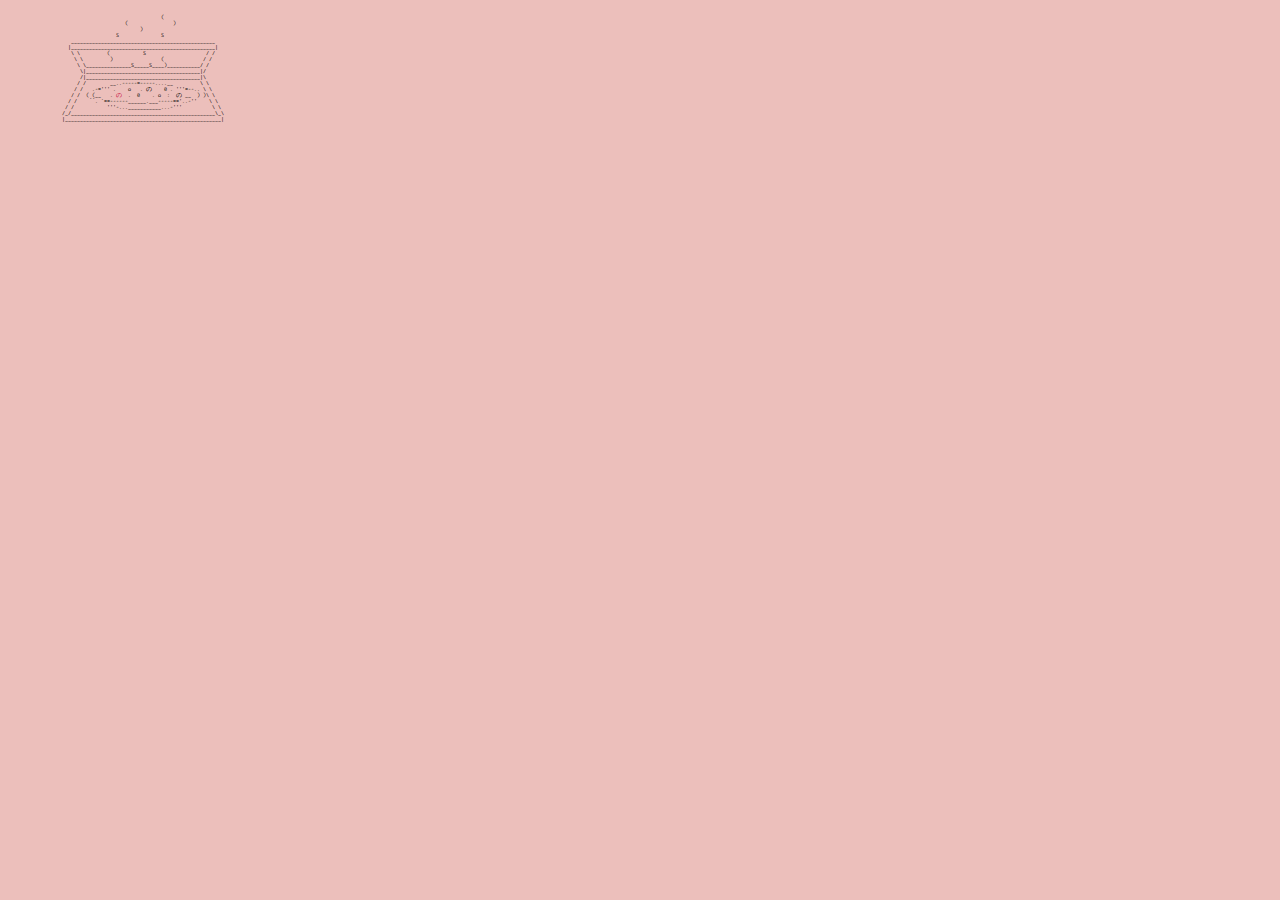
==== commit 66316ce7: "Update index.html" ====
--- a/index.html
+++ b/index.html
@@ -20,10 +20,6 @@
 
 <div style="width:10000px;line-height: 1">
 &nbsp; &nbsp; &nbsp; &nbsp; &nbsp; &nbsp; &nbsp; &nbsp; &nbsp; &nbsp; &nbsp; &nbsp; &nbsp; &nbsp; &nbsp; &nbsp; &nbsp; &nbsp; &nbsp; &nbsp; &nbsp; &nbsp; &nbsp; &nbsp; &nbsp; &nbsp; &nbsp; &nbsp; &nbsp; &nbsp; &nbsp; &nbsp; &nbsp; &nbsp; &nbsp; &nbsp; &nbsp; &nbsp; &nbsp; &nbsp; &nbsp; &nbsp; &nbsp; &nbsp;&nbsp;<br>
-&nbsp; &nbsp; &nbsp; &nbsp; &nbsp; &nbsp; &nbsp; &nbsp; &nbsp; &nbsp; &nbsp; &nbsp; &nbsp; &nbsp; &nbsp; &nbsp; &nbsp; &nbsp; &nbsp; &nbsp; &nbsp; &nbsp; &nbsp; &nbsp; &nbsp; &nbsp; &nbsp; &nbsp; &nbsp; &nbsp; &nbsp; &nbsp; &nbsp; &nbsp; &nbsp; &nbsp; &nbsp; &nbsp; &nbsp; &nbsp; &nbsp; &nbsp; &nbsp; &nbsp; &nbsp; &nbsp; &nbsp; &nbsp; &nbsp; &nbsp; &nbsp; &nbsp; &nbsp; &nbsp; &nbsp; &nbsp; &nbsp; &nbsp; &nbsp; &nbsp; &nbsp; &nbsp; &nbsp; &nbsp; &nbsp; &nbsp; &nbsp; &nbsp; &nbsp; &nbsp; &nbsp; &nbsp; &nbsp; &nbsp; &nbsp; &nbsp; &nbsp; &nbsp; &nbsp; &nbsp; &nbsp; &nbsp; &nbsp; &nbsp; &nbsp;&nbsp;<br>
-&nbsp; &nbsp; &nbsp; &nbsp; &nbsp; &nbsp; &nbsp; &nbsp; &nbsp; &nbsp; &nbsp; &nbsp; &nbsp; &nbsp; &nbsp; &nbsp; &nbsp; &nbsp; &nbsp; &nbsp; &nbsp; &nbsp; &nbsp; &nbsp; &nbsp; &nbsp; &nbsp; &nbsp; &nbsp; &nbsp; &nbsp; &nbsp; &nbsp; &nbsp; &nbsp; &nbsp; &nbsp; &nbsp; &nbsp; &nbsp; &nbsp; &nbsp; &nbsp; &nbsp; &nbsp; &nbsp; &nbsp; &nbsp; &nbsp; &nbsp; &nbsp; &nbsp; &nbsp; &nbsp; &nbsp; &nbsp; &nbsp; &nbsp; &nbsp; &nbsp; &nbsp; &nbsp; &nbsp; &nbsp; &nbsp; &nbsp; &nbsp; &nbsp; &nbsp; &nbsp; &nbsp; &nbsp; &nbsp; &nbsp; &nbsp; &nbsp; &nbsp; &nbsp; &nbsp; &nbsp; &nbsp; &nbsp; &nbsp; &nbsp; &nbsp;&nbsp;<br>
-&nbsp; &nbsp; &nbsp; &nbsp; &nbsp; &nbsp; &nbsp; &nbsp; &nbsp; &nbsp; &nbsp; &nbsp; &nbsp; &nbsp; &nbsp; &nbsp; &nbsp; &nbsp; &nbsp; &nbsp; &nbsp; &nbsp; &nbsp; &nbsp; &nbsp; &nbsp; &nbsp; &nbsp; &nbsp; &nbsp; &nbsp; &nbsp; &nbsp; &nbsp; &nbsp; &nbsp; &nbsp; &nbsp; &nbsp; &nbsp; &nbsp; &nbsp; &nbsp; &nbsp; &nbsp; &nbsp; &nbsp; &nbsp; &nbsp; &nbsp; &nbsp; &nbsp; &nbsp; &nbsp; &nbsp; &nbsp; &nbsp; &nbsp; &nbsp; &nbsp; &nbsp; &nbsp; &nbsp; &nbsp; &nbsp; &nbsp; &nbsp; &nbsp; &nbsp; &nbsp; &nbsp; &nbsp; &nbsp; &nbsp; &nbsp; &nbsp; &nbsp; &nbsp; &nbsp; &nbsp; &nbsp; &nbsp; &nbsp; &nbsp; &nbsp;&nbsp;<br>
-&nbsp; &nbsp; &nbsp; &nbsp; &nbsp; &nbsp; &nbsp; &nbsp; &nbsp; &nbsp; &nbsp; &nbsp; &nbsp; &nbsp; &nbsp; &nbsp; &nbsp; &nbsp; &nbsp; &nbsp; &nbsp; &nbsp; &nbsp; &nbsp; &nbsp; &nbsp; &nbsp; &nbsp; &nbsp; &nbsp; &nbsp; &nbsp; &nbsp; &nbsp; &nbsp; &nbsp; &nbsp; &nbsp; &nbsp; &nbsp; &nbsp; &nbsp; &nbsp; &nbsp; &nbsp; &nbsp; &nbsp; &nbsp; &nbsp; &nbsp; &nbsp; &nbsp; &nbsp; &nbsp; &nbsp; &nbsp; &nbsp; &nbsp; &nbsp; &nbsp; &nbsp; &nbsp; &nbsp; &nbsp; &nbsp; &nbsp; &nbsp; &nbsp; &nbsp; &nbsp; &nbsp; &nbsp; &nbsp; &nbsp; &nbsp; &nbsp; &nbsp; &nbsp; &nbsp; &nbsp; &nbsp; &nbsp; &nbsp; &nbsp; &nbsp;&nbsp;<br>
 &nbsp; &nbsp; &nbsp; &nbsp; &nbsp; &nbsp; &nbsp; &nbsp; &nbsp; &nbsp; &nbsp; &nbsp; &nbsp; &nbsp; &nbsp; &nbsp; &nbsp; &nbsp; &nbsp; &nbsp; &nbsp; &nbsp; &nbsp; &nbsp; &nbsp; &nbsp;(&nbsp; &nbsp; &nbsp; &nbsp; &nbsp; &nbsp; &nbsp; &nbsp; &nbsp; &nbsp; &nbsp; &nbsp; &nbsp; &nbsp; &nbsp; &nbsp; &nbsp; &nbsp; &nbsp; &nbsp; &nbsp; &nbsp; &nbsp; &nbsp; &nbsp; &nbsp; &nbsp; &nbsp; &nbsp; &nbsp; &nbsp; &nbsp; &nbsp; &nbsp; &nbsp; &nbsp; &nbsp; &nbsp; &nbsp; &nbsp; &nbsp; &nbsp; &nbsp; &nbsp; &nbsp; &nbsp; &nbsp; &nbsp; &nbsp; &nbsp; &nbsp; &nbsp; &nbsp; &nbsp; &nbsp; &nbsp; &nbsp; &nbsp; &nbsp; &nbsp;&nbsp;<br>
 &nbsp; &nbsp; &nbsp; &nbsp; &nbsp; &nbsp; &nbsp; &nbsp; &nbsp; &nbsp; &nbsp; &nbsp; &nbsp; &nbsp; &nbsp; &nbsp; &nbsp; &nbsp; &nbsp; &nbsp;(&nbsp; &nbsp; &nbsp; &nbsp; &nbsp; &nbsp; &nbsp; &nbsp;)&nbsp; &nbsp; &nbsp; &nbsp; &nbsp; &nbsp; &nbsp; &nbsp; &nbsp; &nbsp; &nbsp; &nbsp; &nbsp; &nbsp; &nbsp; &nbsp; &nbsp; &nbsp; &nbsp; &nbsp; &nbsp; &nbsp; &nbsp; &nbsp; &nbsp; &nbsp; &nbsp; &nbsp;&nbsp;<br>
 &nbsp; &nbsp; &nbsp; &nbsp; &nbsp; &nbsp; &nbsp; &nbsp; &nbsp; &nbsp; &nbsp; &nbsp; &nbsp; &nbsp; &nbsp; &nbsp; &nbsp; &nbsp; &nbsp; &nbsp; &nbsp; &nbsp; )&nbsp; &nbsp; &nbsp; &nbsp; &nbsp; &nbsp; &nbsp; &nbsp; &nbsp; &nbsp; &nbsp; &nbsp; &nbsp; &nbsp; &nbsp; &nbsp; &nbsp; &nbsp; &nbsp; &nbsp; &nbsp; &nbsp; &nbsp; &nbsp; &nbsp; &nbsp; &nbsp; &nbsp; &nbsp; &nbsp; &nbsp; &nbsp; &nbsp; &nbsp; &nbsp; &nbsp;<br>
@@ -36,15 +32,12 @@
 &nbsp; &nbsp; &nbsp; &nbsp; &nbsp; &nbsp; &nbsp; &nbsp; &nbsp; &nbsp; &nbsp; &nbsp; \|______________________________________|/&nbsp; &nbsp; &nbsp; &nbsp; &nbsp; &nbsp; &nbsp; &nbsp; &nbsp; &nbsp; &nbsp; &nbsp; &nbsp; &nbsp; &nbsp; &nbsp; &nbsp; &nbsp; &nbsp; &nbsp; &nbsp; &nbsp;<br>
 &nbsp; &nbsp; &nbsp; &nbsp; &nbsp; &nbsp; &nbsp; &nbsp; &nbsp; &nbsp; &nbsp; &nbsp; /|______________________________________|\&nbsp; &nbsp; &nbsp; &nbsp; &nbsp; &nbsp; &nbsp; &nbsp; &nbsp; &nbsp; &nbsp; &nbsp; &nbsp; &nbsp; &nbsp; &nbsp; &nbsp; &nbsp; &nbsp; &nbsp; &nbsp; &nbsp;<br>
 &nbsp; &nbsp; &nbsp; &nbsp; &nbsp; &nbsp; &nbsp; &nbsp; &nbsp; &nbsp; &nbsp; &nbsp;/ /&nbsp; &nbsp; &nbsp; &nbsp; __..-----=-----....__&nbsp; &nbsp; &nbsp; &nbsp; &nbsp;\ \&nbsp; &nbsp; &nbsp; &nbsp; &nbsp; &nbsp; &nbsp; &nbsp; &nbsp; &nbsp; &nbsp; &nbsp; &nbsp; &nbsp; &nbsp; &nbsp; &nbsp; &nbsp; &nbsp; &nbsp; &nbsp; &nbsp; &nbsp;&nbsp;<br>
-    &nbsp; &nbsp; &nbsp; &nbsp; &nbsp; &nbsp; &nbsp; &nbsp; &nbsp; &nbsp; &nbsp; / /&nbsp; &nbsp;.-=''' .&nbsp; &nbsp; o&nbsp; &nbsp;. <span class="red"><a href="http://pizzaparty.online/dry.html">の</a></span> &nbsp; &nbsp; 0 . ''=--.. &nbsp;\ \&nbsp; &nbsp; &nbsp; &nbsp; &nbsp; &nbsp; &nbsp; &nbsp; &nbsp; &nbsp; &nbsp; &nbsp; &nbsp; &nbsp; &nbsp; &nbsp; &nbsp; &nbsp; &nbsp; &nbsp; &nbsp; &nbsp; &nbsp; &nbsp;&nbsp;<br>
-&nbsp; &nbsp; &nbsp; &nbsp; &nbsp; &nbsp; &nbsp; &nbsp; &nbsp; &nbsp; &nbsp;/ /&nbsp; ( (__&nbsp; &nbsp;. の&nbsp; .&nbsp; 0&nbsp; &nbsp; . o&nbsp; :&nbsp; の __) )&nbsp; \ \&nbsp; &nbsp; &nbsp; &nbsp; &nbsp; &nbsp; &nbsp; &nbsp; &nbsp; &nbsp; &nbsp; &nbsp; &nbsp; &nbsp; &nbsp; &nbsp; &nbsp; &nbsp; &nbsp; &nbsp; &nbsp; &nbsp; &nbsp; &nbsp; &nbsp; &nbsp;<br>
+&nbsp; &nbsp; &nbsp; &nbsp; &nbsp; &nbsp; &nbsp; &nbsp; &nbsp; &nbsp; &nbsp; / /&nbsp; &nbsp;.-=''' .&nbsp; &nbsp; o&nbsp; &nbsp;. の&nbsp; &nbsp; 0 . '''=--.. \ \&nbsp; &nbsp; &nbsp; &nbsp; &nbsp; &nbsp; &nbsp; &nbsp; &nbsp; &nbsp; &nbsp; &nbsp; &nbsp; &nbsp; &nbsp; &nbsp; &nbsp; &nbsp; &nbsp; &nbsp; &nbsp; &nbsp; &nbsp; &nbsp;&nbsp;<br>
+&nbsp; &nbsp; &nbsp; &nbsp; &nbsp; &nbsp; &nbsp; &nbsp; &nbsp; &nbsp; &nbsp;/ /&nbsp; ( (__&nbsp; &nbsp;. <a href="http://pizzaparty.online/dry.html"><span style="color: #C70039;">の</span></a>&nbsp; .&nbsp; 0&nbsp; &nbsp; . o&nbsp; :&nbsp; の __&nbsp; ) )\ \&nbsp; &nbsp; &nbsp; &nbsp; &nbsp; &nbsp; &nbsp; &nbsp; &nbsp; &nbsp; &nbsp; &nbsp; &nbsp; &nbsp; &nbsp; &nbsp; &nbsp; &nbsp; &nbsp; &nbsp; &nbsp; &nbsp; &nbsp; &nbsp; &nbsp; &nbsp;<br>
 &nbsp; &nbsp; &nbsp; &nbsp; &nbsp; &nbsp; &nbsp; &nbsp; &nbsp; &nbsp; / /&nbsp; &nbsp; ``. `==------______.___-----=='..-''&nbsp; &nbsp; \ \&nbsp; &nbsp; &nbsp; &nbsp; &nbsp; &nbsp; &nbsp; &nbsp; &nbsp; &nbsp; &nbsp; &nbsp; &nbsp; &nbsp; &nbsp; &nbsp; &nbsp; &nbsp; &nbsp; &nbsp; &nbsp; &nbsp;<br>
 &nbsp; &nbsp; &nbsp; &nbsp; &nbsp; &nbsp; &nbsp; &nbsp; &nbsp; &nbsp;/ /&nbsp; &nbsp; &nbsp; &nbsp; &nbsp; &nbsp;'''-...___________...-'''&nbsp; &nbsp; &nbsp; &nbsp; &nbsp; \ \&nbsp; &nbsp; &nbsp; &nbsp; &nbsp; &nbsp; &nbsp; &nbsp; &nbsp; &nbsp; &nbsp; &nbsp; &nbsp; &nbsp; &nbsp; &nbsp; &nbsp; &nbsp; &nbsp;<br>
 &nbsp; &nbsp; &nbsp; &nbsp; &nbsp; &nbsp; &nbsp; &nbsp; &nbsp; /_/________________________________________________\_\&nbsp; &nbsp; &nbsp; &nbsp; &nbsp; &nbsp; &nbsp; &nbsp; &nbsp; &nbsp; &nbsp; &nbsp; &nbsp; &nbsp; &nbsp; &nbsp; &nbsp; &nbsp; &nbsp; &nbsp; &nbsp; &nbsp; &nbsp; &nbsp; &nbsp; &nbsp; &nbsp; &nbsp; &nbsp; &nbsp; &nbsp; &nbsp; &nbsp; &nbsp; &nbsp; &nbsp; &nbsp; &nbsp; &nbsp; &nbsp; &nbsp; &nbsp; &nbsp; &nbsp; &nbsp; &nbsp; &nbsp;&nbsp;<br>
-&nbsp; &nbsp; &nbsp; &nbsp; &nbsp; &nbsp; &nbsp; &nbsp; &nbsp; |____________________________________________________|&nbsp; &nbsp; &nbsp; &nbsp; &nbsp; &nbsp; &nbsp; &nbsp; &nbsp; &nbsp; &nbsp; &nbsp; &nbsp; &nbsp; &nbsp; &nbsp; &nbsp; &nbsp; &nbsp;<br>
-&nbsp; &nbsp; &nbsp; &nbsp; &nbsp; &nbsp; &nbsp; &nbsp; &nbsp; &nbsp; &nbsp; &nbsp; &nbsp; &nbsp; &nbsp; &nbsp; &nbsp; &nbsp; &nbsp; &nbsp; &nbsp; &nbsp; &nbsp; &nbsp; &nbsp; &nbsp; &nbsp; &nbsp; &nbsp; &nbsp; &nbsp; &nbsp; &nbsp; &nbsp; &nbsp; &nbsp; &nbsp; &nbsp; &nbsp; &nbsp; &nbsp; &nbsp; &nbsp; &nbsp; &nbsp; &nbsp; &nbsp; &nbsp; &nbsp; &nbsp; &nbsp; &nbsp; &nbsp; &nbsp; &nbsp; &nbsp; &nbsp; &nbsp; &nbsp; &nbsp; &nbsp; &nbsp; &nbsp; &nbsp; &nbsp; &nbsp; &nbsp; &nbsp; &nbsp; &nbsp; &nbsp; &nbsp; &nbsp; &nbsp; &nbsp; &nbsp; &nbsp; &nbsp; &nbsp; &nbsp; &nbsp; &nbsp; &nbsp; &nbsp; &nbsp;&nbsp;<br>
-&nbsp; &nbsp; &nbsp; &nbsp; &nbsp; &nbsp; &nbsp; &nbsp; &nbsp; &nbsp; &nbsp; &nbsp; &nbsp; &nbsp; &nbsp; &nbsp; &nbsp; &nbsp; &nbsp; &nbsp; &nbsp; &nbsp; &nbsp; &nbsp; &nbsp; &nbsp; &nbsp; &nbsp; &nbsp; &nbsp; &nbsp; &nbsp; &nbsp; &nbsp; &nbsp; &nbsp; &nbsp; &nbsp; &nbsp; &nbsp; &nbsp; &nbsp; &nbsp; &nbsp; &nbsp; &nbsp; &nbsp; &nbsp; &nbsp; &nbsp; &nbsp; &nbsp; &nbsp; &nbsp; &nbsp; &nbsp; &nbsp; &nbsp; &nbsp; &nbsp; &nbsp; &nbsp; &nbsp; &nbsp; &nbsp; &nbsp; &nbsp; &nbsp; &nbsp; &nbsp; &nbsp; &nbsp; &nbsp; &nbsp; &nbsp; &nbsp; &nbsp; &nbsp; &nbsp; &nbsp; &nbsp; &nbsp; &nbsp; &nbsp; &nbsp;&nbsp;<br>
-&nbsp; &nbsp; &nbsp; &nbsp; &nbsp; &nbsp; &nbsp; &nbsp; &nbsp; &nbsp; &nbsp; &nbsp; &nbsp; &nbsp; &nbsp; &nbsp; &nbsp; &nbsp; &nbsp; &nbsp; &nbsp; &nbsp; &nbsp; &nbsp; &nbsp; &nbsp; &nbsp; &nbsp; &nbsp; &nbsp; &nbsp; &nbsp; &nbsp; &nbsp; &nbsp; &nbsp; &nbsp; &nbsp; &nbsp; &nbsp; &nbsp; &nbsp; &nbsp; &nbsp; &nbsp; &nbsp; &nbsp; &nbsp; &nbsp; &nbsp; &nbsp; &nbsp; &nbsp; &nbsp; &nbsp; &nbsp; &nbsp; &nbsp; &nbsp; &nbsp; &nbsp; &nbsp; &nbsp; &nbsp; &nbsp; &nbsp; &nbsp; &nbsp; &nbsp; &nbsp; &nbsp; &nbsp; &nbsp; &nbsp; &nbsp; &nbsp; &nbsp; &nbsp; &nbsp; &nbsp; &nbsp;<br>
+&nbsp; &nbsp; &nbsp; &nbsp; &nbsp; &nbsp; &nbsp; &nbsp; &nbsp; |____________________________________________________| <br>
 </div>
 
 <body bgcolor= #ECBFBB>
